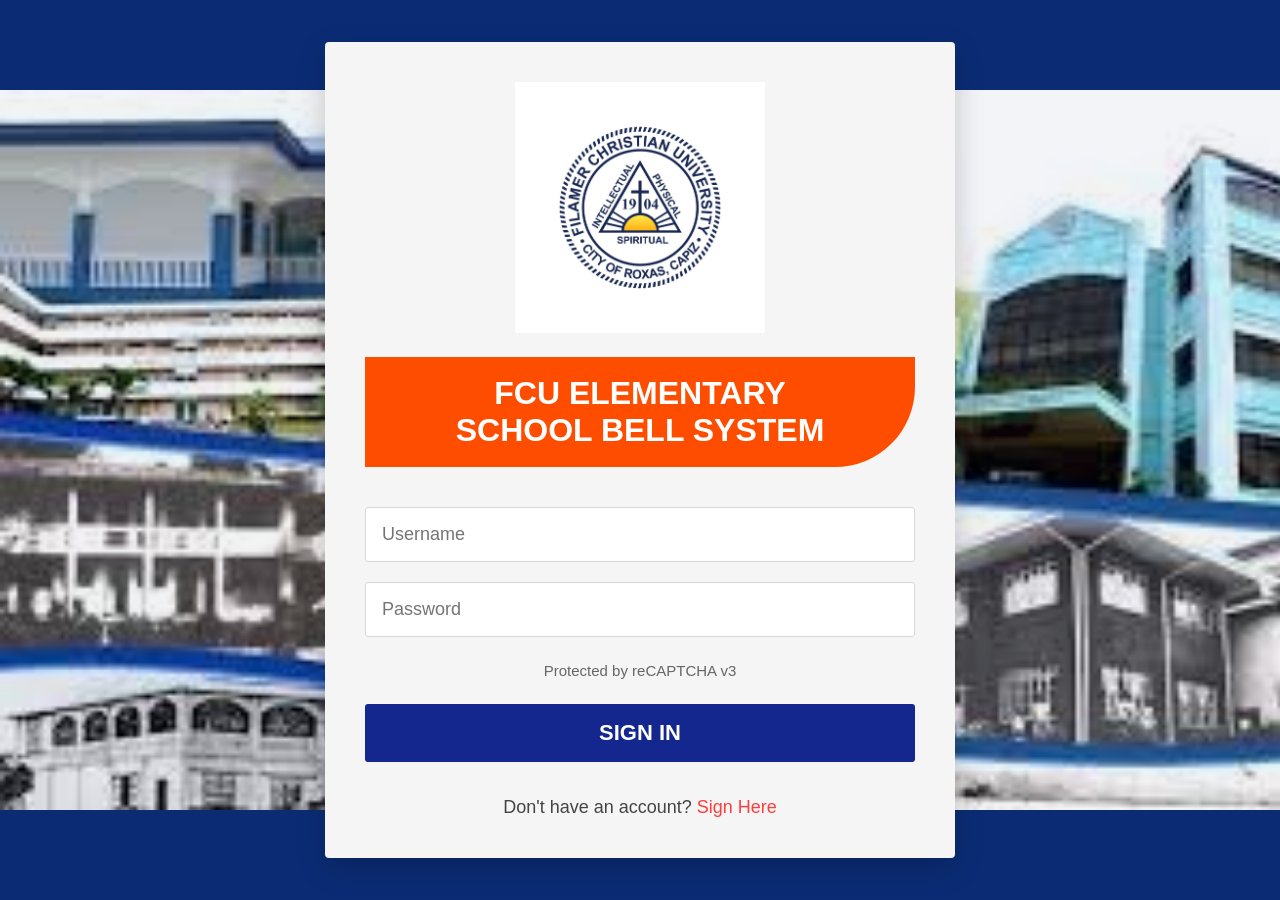
==== ui/index.html @ c62762eb "Initial commit for capstone1.7 - smart bell system" ====
<!DOCTYPE html>
<html lang="en">
<head>
  <meta charset="UTF-8" />
  <meta name="viewport" content="width=device-width, initial-scale=1.0" />
  <title>FCU Bell System</title>
  <link rel="stylesheet" href="https://cdnjs.cloudflare.com/ajax/libs/font-awesome/6.5.1/css/all.min.css" />
  <style>
    * {
      margin: 0;
      padding: 0;
      box-sizing: border-box;
      font-family: Arial, Helvetica, sans-serif;
    }

    body {
      background: #eef3fa;
    }

    .login-page {
      height: 100vh;
      display: flex;
      justify-content: center;
      align-items: center;
      overflow: hidden;
      position: relative;
      background: #0b2c75;
    }

    .background {
      position: absolute;
      width: 100%;
      height: 80%;
      background: url(building.jpg);
      background-size: cover;
      opacity: 0.95;
    }

    .login-container {
      position: relative;
      width: 630px;
      background: #f5f5f5;
      padding: 40px;
      border-radius: 4px;
      z-index: 10;
      box-shadow: 0 10px 30px rgba(0, 0, 0, 0.2);
    }

    .logo-section {
      text-align: center;
      margin-bottom: 20px;
    }

    .logo-section img {
      width: 250px;
      max-width: 100%;
    }

    .portal-title {
      background: #ff4d00;
      color: white;
      font-size: 32px;
      font-weight: bold;
      text-align: center;
      padding: 18px;
      border-radius: 0 0 80px 0;
      margin-bottom: 40px;
    }

    .input-group {
      margin-bottom: 20px;
    }

    .input-group input {
      width: 100%;
      padding: 16px;
      border: 1px solid #d6d6d6;
      background: white;
      font-size: 18px;
      border-radius: 3px;
      outline: none;
    }

    .input-group input:focus {
      border-color: #0b2c75;
    }

    .captcha-text {
      text-align: center;
      color: #666;
      margin: 25px 0;
      font-size: 15px;
    }

    .login-btn {
      width: 100%;
      background: #13278f;
      color: white;
      border: none;
      padding: 16px;
      font-size: 22px;
      font-weight: bold;
      cursor: pointer;
      border-radius: 3px;
      transition: 0.3s;
    }

    .login-btn:hover {
      background: #0b1f6d;
    }

    .footer-text {
      text-align: center;
      margin-top: 35px;
      color: #444;
      font-size: 18px;
    }

    .footer-text span {
      color: #ff3d3d;
      cursor: pointer;
    }

    .dashboard-page {
      display: none;
      background: #eef3fa;
      min-height: 100vh;
    }

    .view-section {
      display: none;
    }

    .view-section.active {
      display: block;
    }

    .sidebar {
      width: 260px;
      background: white;
      display: flex;
      flex-direction: column;
      justify-content: space-between;
      border-right: 1px solid #ddd;
      position: fixed;
      height: 100vh;
    }

    .profile-section {
      text-align: center;
      padding: 40px 30px;
    }

    .profile-section img {
      width: 80px;
      height: 80px;
      border-radius: 50%;
      object-fit: cover;
      margin-bottom: 15px;
      border: 4px solid #0b3b8f;
    }

    .profile-section h2 {
      font-size: 22px;
      color: #0b3b8f;
      line-height: 1.4;
    }

    .menu {
      padding: 10px;
    }

    .menu a {
      display: flex;
      align-items: center;
      gap: 12px;
      text-decoration: none;
      color: #333;
      padding: 16px 18px;
      margin-bottom: 10px;
      border-radius: 12px;
      transition: 0.3s;
      font-size: 17px;
    }

    .menu a:hover {
      background: #0b3b8f;
      color: white;
    }

    .menu .active {
      background: #0b3b8f;
      color: white;
    }

    .logout {
      padding: 20px;
    }

    .logout a {
      display: flex;
      align-items: center;
      justify-content: center;
      gap: 10px;
      background: #e63946;
      color: white;
      text-decoration: none;
      padding: 14px;
      border-radius: 12px;
      transition: 0.3s;
    }

    .logout a:hover {
      background: #c71f2d;
    }

    .main-content {
      margin-left: 260px;
      width: calc(100% - 260px);
    }

    .page-title {
      padding: 30px;
    }

    .page-title h2 {
      font-size: 36px;
      color: #1e293b;
      margin-bottom: 10px;
    }

    .page-title p {
      color: #64748b;
      font-size: 18px;
    }

    .cards {
      display: grid;
      grid-template-columns: repeat(auto-fit, minmax(220px, 1fr));
      gap: 20px;
      padding: 0 30px;
    }

    .card {
      background: white;
      padding: 25px;
      border-radius: 20px;
      box-shadow: 0 3px 10px rgba(0, 0, 0, 0.08);
    }

    .card i {
      font-size: 28px;
      margin-bottom: 15px;
    }

    .card h3 {
      color: #64748b;
      margin-bottom: 10px;
      font-size: 18px;
    }

    .card p {
      font-size: 24px;
      font-weight: bold;
      color: #1e293b;
    }

    .feature-section {
      margin: 30px;
      background: white;
      padding: 30px;
      border-radius: 20px;
      box-shadow: 0 3px 10px rgba(0, 0, 0, 0.08);
    }

    .feature-section h2,
    .table-section h2 {
      margin-bottom: 25px;
      color: #1e293b;
    }

    .feature-grid {
      display: grid;
      grid-template-columns: repeat(auto-fit, minmax(220px, 1fr));
      gap: 16px;
    }

    .feature-card {
      background: #f8fafc;
      border: 1px solid #e2e8f0;
      border-radius: 14px;
      padding: 18px;
    }

    .feature-card i {
      color: #0b3b8f;
      font-size: 22px;
      margin-bottom: 10px;
    }

    .feature-card h3 {
      margin-bottom: 8px;
      color: #0f172a;
    }

    .feature-card p {
      color: #64748b;
      line-height: 1.5;
    }

    .action-panel {
      margin: 30px;
      background: white;
      padding: 24px 30px;
      border-radius: 20px;
      box-shadow: 0 3px 10px rgba(0, 0, 0, 0.08);
    }

    .action-panel h2 {
      margin-bottom: 16px;
      color: #1e293b;
    }

    .action-buttons {
      display: flex;
      flex-wrap: wrap;
      gap: 12px;
    }

    .danger-btn {
      background: #e11d48;
    }

    .danger-btn:hover {
      background: #be123c;
    }

    .table-section {
      margin: 30px;
      background: white;
      padding: 30px;
      border-radius: 20px;
      box-shadow: 0 3px 10px rgba(0, 0, 0, 0.08);
    }

    .section-heading {
      display: flex;
      justify-content: space-between;
      align-items: center;
      gap: 12px;
      margin-bottom: 18px;
    }

    .schedule-form {
      background: #f8fafc;
      border: 1px solid #e2e8f0;
      border-radius: 12px;
      padding: 16px;
      margin-bottom: 16px;
    }

    .form-row {
      display: grid;
      grid-template-columns: repeat(auto-fit, minmax(180px, 1fr));
      gap: 12px;
    }

    .form-row input {
      padding: 12px;
      border: 1px solid #cbd5e1;
      border-radius: 8px;
      font-size: 15px;
    }

    .form-actions {
      display: flex;
      gap: 10px;
      margin-top: 12px;
    }

    .secondary-btn {
      background: #64748b;
    }

    .secondary-btn:hover {
      background: #475569;
    }

    .message {
      margin-bottom: 12px;
      font-size: 14px;
    }

    .message.success {
      color: #166534;
    }

    .message.error {
      color: #b91c1c;
    }

    .empty-state {
      text-align: center;
      color: #64748b;
      padding: 20px;
    }

    .edit-btn,
    .delete-btn {
      margin-right: 8px;
      padding: 8px 12px;
    }

    .delete-btn {
      background: #e11d48;
    }

    .delete-btn:hover {
      background: #be123c;
    }

    table {
      width: 100%;
      border-collapse: collapse;
    }

    thead {
      background: #f1f5f9;
    }

    th, td {
      padding: 16px;
      text-align: left;
      border-bottom: 1px solid #ddd;
    }

    button {
      background: #0b3b8f;
      color: white;
      border: none;
      padding: 10px 16px;
      border-radius: 8px;
      cursor: pointer;
      transition: 0.3s;
    }

    button:hover {
      background: #072d6f;
    }

    .status-badge {
      display: inline-block;
      padding: 6px 10px;
      border-radius: 999px;
      font-size: 13px;
      font-weight: bold;
    }

    .status-badge.active {
      background: #dcfce7;
      color: #166534;
    }

    .status-badge.pending {
      background: #fef3c7;
      color: #92400e;
    }

    .manual-list {
      padding-left: 20px;
      line-height: 1.8;
      color: #334155;
    }

    .manual-card {
      background: #f8fafc;
      border: 1px solid #e2e8f0;
      border-radius: 12px;
      padding: 16px;
      margin-bottom: 12px;
    }

    .manual-card h3 {
      margin-bottom: 8px;
      color: #0b3b8f;
    }

    .flowchart-section {
      margin: 30px;
      background: white;
      padding: 30px;
      border-radius: 20px;
      box-shadow: 0 3px 10px rgba(0, 0, 0, 0.08);
    }

    .flow-grid {
      display: grid;
      grid-template-columns: repeat(auto-fit, minmax(180px, 1fr));
      gap: 16px;
      align-items: center;
    }

    .flow-card {
      background: #f8fafc;
      border: 1px solid #e2e8f0;
      border-radius: 14px;
      padding: 18px;
      text-align: center;
    }

    .flow-card i {
      color: #0b3b8f;
      font-size: 24px;
      margin-bottom: 10px;
    }

    .flow-card h3 {
      margin-bottom: 8px;
      color: #0f172a;
    }

    .flow-card p {
      color: #64748b;
      line-height: 1.5;
    }

    .flow-arrow {
      text-align: center;
      color: #0b3b8f;
      font-size: 24px;
    }

    @media (max-width: 900px) {
      .sidebar {
        width: 100%;
        height: auto;
        position: relative;
      }

      .main-content {
        margin-left: 0;
        width: 100%;
      }

      .dashboard-page {
        flex-direction: column;
      }

      .login-container {
        width: 95%;
        padding: 25px;
      }

      .portal-title {
        font-size: 24px;
      }
    }
  </style>
</head>
<body>
  <section class="login-page" id="login-page">
    <div class="background"></div>
    <div class="login-container">
      <div class="logo-section">
        <img src="FCU.jpg" alt="Logo" />
      </div>
      <div class="portal-title">
        FCU ELEMENTARY
        <center>SCHOOL BELL SYSTEM</center>
      </div>
      <form id="login-form">
        <div class="input-group">
          <input type="text" placeholder="Username" required />
        </div>
        <div class="input-group">
          <input type="password" placeholder="Password" required />
        </div>
        <div class="captcha-text">Protected by reCAPTCHA v3</div>
        <button type="submit" class="login-btn">SIGN IN</button>
      </form>
      <div class="footer-text">
        Don't have an account?
        <span>Sign Here</span>
      </div>
    </div>
  </section>

  <section class="dashboard-page" id="dashboard-page">
    <aside class="sidebar">
      <div>
        <div class="profile-section">
          <img src="pfp.jpg" alt="Profile" />
          <h2>ADMIN</h2>
        </div>

        <nav class="menu">
          <a href="#" class="active" data-view="dashboard-view">
            <i class="fa-solid fa-gauge"></i>
            Dashboard
          </a>
          <a href="#" data-view="schedule-view">
            <i class="fa-solid fa-calendar-days"></i>
            Schedule
          </a>
          <a href="#" data-view="user-view">
            <i class="fa-solid fa-person"></i>
            User Management
          </a>
          <a href="#" data-view="activity-view">
            <i class="fa-solid fa-clock"></i>
            Activity Logs
          </a>
          <a href="#" data-view="manual-view">
            <i class="fa-solid fa-hand"></i>
            Manual
          </a>
        </nav>
      </div>

      <div class="logout">
        <a href="#" id="logout-link">
          <i class="fa-solid fa-right-from-bracket"></i>
          Sign Out
        </a>
      </div>
    </aside>

    <main class="main-content">
      <section class="view-section active" id="dashboard-view">
        <section class="page-title">
          <h2>Smart School Bell Automation System</h2>
          <p>FCU Elementary Department – Web Dashboard</p>
        </section>

        <section class="cards">
          <div class="card">
            <i class="fa-regular fa-clock"></i>
            <h3>Current Time</h3>
            <p id="current-time">--</p>
          </div>
          <div class="card">
            <i class="fa-regular fa-bell"></i>
            <h3>Next Bell</h3>
            <p id="next-bell">--</p>
          </div>
          <div class="card">
            <i class="fa-solid fa-battery-three-quarters"></i>
            <h3>Battery Status</h3>
            <p id="battery-status">85% (Normal)</p>
          </div>
          <div class="card">
            <i class="fa-solid fa-gear"></i>
            <h3>System Mode</h3>
            <p id="system-mode">Automatic</p>
          </div>
        </section>

        <section class="action-panel">
          <h2>System Controls</h2>
          <div class="action-buttons">
            <button type="button" id="manual-override-btn">Manual Override</button>
            <button type="button" id="emergency-btn" class="danger-btn">Emergency Detection</button>
            <button type="button" id="backup-btn" class="secondary-btn">Backup & Restore</button>
          </div>
          <p id="action-message" class="message"></p>
        </section>

        <section class="table-section">
          <div class="section-heading">
            <h2>Bell Schedule & Custom Audio</h2>
            <button id="add-schedule-btn" type="button">Add Schedule</button>
          </div>

          <form id="schedule-form" class="schedule-form">
            <input type="hidden" id="edit-id" />
            <div class="form-row">
              <input type="text" id="schedule-time" placeholder="Time" required />
              <input type="text" id="schedule-description" placeholder="Description" required />
              <input type="text" id="schedule-audio" placeholder="Audio File" required />
            </div>
            <div class="form-actions">
              <button type="submit" id="save-schedule-btn">Save Schedule</button>
              <button type="button" id="cancel-edit-btn" class="secondary-btn">Cancel</button>
            </div>
          </form>

          <p id="schedule-message" class="message"></p>

          <table>
            <thead>
              <tr>
                <th>Time</th>
                <th>Description</th>
                <th>Audio File</th>
                <th>Action</th>
              </tr>
            </thead>
            <tbody id="schedule-body"></tbody>
          </table>
        </section>
      </section>

      <section class="view-section" id="schedule-view">
        <section class="page-title">
          <h2>Bell Schedule</h2>
          <p>View and manage class transition times</p>
        </section>

        <section class="cards">
          <div class="card">
            <i class="fa-regular fa-clock"></i>
            <h3>Next Bell</h3>
            <p id="schedule-next-bell">--</p>
          </div>
          <div class="card">
            <i class="fa-solid fa-bell"></i>
            <h3>Audio Mode</h3>
            <p>Auto</p>
          </div>
          <div class="card">
            <i class="fa-solid fa-list-ol"></i>
            <h3>Scheduled Events</h3>
            <p id="schedule-count">0</p>
          </div>
        </section>

        <section class="table-section">
          <h2>Daily Bell Timetable</h2>
          <table>
            <thead>
              <tr>
                <th>Time</th>
                <th>Event</th>
                <th>Audio</th>
              </tr>
            </thead>
            <tbody id="schedule-list-body"></tbody>
          </table>
        </section>
      </section>

      <section class="view-section" id="user-view">
        <section class="page-title">
          <h2>User Management</h2>
          <p>Manage staff accounts and access permissions</p>
        </section>

        <section class="cards">
          <div class="card">
            <i class="fa-solid fa-users"></i>
            <h3>Total Users</h3>
            <p>12</p>
          </div>
          <div class="card">
            <i class="fa-solid fa-user-shield"></i>
            <h3>Admin Accounts</h3>
            <p>3</p>
          </div>
          <div class="card">
            <i class="fa-solid fa-circle-check"></i>
            <h3>Active Users</h3>
            <p>10</p>
          </div>
        </section>

        <section class="table-section">
          <h2>Account Overview</h2>
          <table>
            <thead>
              <tr>
                <th>Name</th>
                <th>Role</th>
                <th>Status</th>
                <th>Last Login</th>
                <th>Action</th>
              </tr>
            </thead>
            <tbody>
              <tr>
                <td>Maria Santos</td>
                <td>Administrator</td>
                <td><span class="status-badge active">Active</span></td>
                <td>Today, 07:20 AM</td>
                <td><button>Edit</button></td>
              </tr>
              <tr>
                <td>John Cruz</td>
                <td>Staff</td>
                <td><span class="status-badge active">Active</span></td>
                <td>Yesterday, 04:15 PM</td>
                <td><button>Edit</button></td>
              </tr>
              <tr>
                <td>Rosa Dela Vega</td>
                <td>Viewer</td>
                <td><span class="status-badge pending">Pending</span></td>
                <td>Never</td>
                <td><button>Approve</button></td>
              </tr>
            </tbody>
          </table>
        </section>
      </section>

      <section class="view-section" id="activity-view">
        <section class="page-title">
          <h2>Activity Logs</h2>
          <p>Monitor recent system events and admin actions</p>
        </section>

        <section class="cards">
          <div class="card">
            <i class="fa-solid fa-list-check"></i>
            <h3>Today's Actions</h3>
            <p>18</p>
          </div>
          <div class="card">
            <i class="fa-solid fa-triangle-exclamation"></i>
            <h3>Alerts</h3>
            <p>2</p>
          </div>
          <div class="card">
            <i class="fa-solid fa-rotate-right"></i>
            <h3>Last Sync</h3>
            <p>08:15 AM</p>
          </div>
        </section>

        <section class="table-section">
          <h2>Recent Activity</h2>
          <table>
            <thead>
              <tr>
                <th>Time</th>
                <th>Activity</th>
                <th>Performed By</th>
                <th>Status</th>
              </tr>
            </thead>
            <tbody>
              <tr>
                <td>07:20 AM</td>
                <td>Updated morning bell schedule</td>
                <td>Maria Santos</td>
                <td><span class="status-badge active">Success</span></td>
              </tr>
              <tr>
                <td>06:45 AM</td>
                <td>Manual bell test executed</td>
                <td>John Cruz</td>
                <td><span class="status-badge active">Success</span></td>
              </tr>
              <tr>
                <td>06:10 AM</td>
                <td>Low battery warning acknowledged</td>
                <td>System</td>
                <td><span class="status-badge pending">Needs Attention</span></td>
              </tr>
            </tbody>
          </table>
        </section>
      </section>

      <section class="view-section" id="manual-view">
        <section class="page-title">
          <h2>System Manual</h2>
          <p>Quick guide for daily operation and support</p>
        </section>

        <section class="table-section">
          <h2>How to Use the System</h2>
          <ol class="manual-list">
            <li>Sign in with your assigned username and password.</li>
            <li>Open the Schedule page to review and edit bell times.</li>
            <li>Use User Management to add or update staff accounts.</li>
            <li>Check Activity Logs for recent system events and alerts.</li>
            <li>Run a manual bell test when needed from the control panel.</li>
          </ol>
        </section>

        <section class="table-section">
          <h2>Frequently Asked Questions</h2>
          <div class="manual-card">
            <h3>Can I change the bell audio?</h3>
            <p>Yes. Open the Schedule page and select the bell entry you want to update.</p>
          </div>
          <div class="manual-card">
            <h3>What should I do if the system shows a warning?</h3>
            <p>Check the Activity Logs and confirm the system status before taking action.</p>
          </div>
        </section>
      </section>
    </main>
  </section>

  <script>
    const loginForm = document.getElementById("login-form");
    const loginPage = document.getElementById("login-page");
    const dashboardPage = document.getElementById("dashboard-page");
    const logoutLink = document.getElementById("logout-link");
    const navLinks = document.querySelectorAll(".menu a[data-view]");
    const scheduleForm = document.getElementById("schedule-form");
    const scheduleBody = document.getElementById("schedule-body");
    const scheduleListBody = document.getElementById("schedule-list-body");
    const editIdInput = document.getElementById("edit-id");
    const scheduleTimeInput = document.getElementById("schedule-time");
    const scheduleDescriptionInput = document.getElementById("schedule-description");
    const scheduleAudioInput = document.getElementById("schedule-audio");
    const addScheduleBtn = document.getElementById("add-schedule-btn");
    const cancelEditBtn = document.getElementById("cancel-edit-btn");
    const scheduleMessage = document.getElementById("schedule-message");
    const currentTimeDisplay = document.getElementById("current-time");
    const nextBellDisplay = document.getElementById("next-bell");
    const scheduleNextBellDisplay = document.getElementById("schedule-next-bell");
    const batteryStatusDisplay = document.getElementById("battery-status");
    const systemModeDisplay = document.getElementById("system-mode");
    const manualOverrideBtn = document.getElementById("manual-override-btn");
    const emergencyBtn = document.getElementById("emergency-btn");
    const backupBtn = document.getElementById("backup-btn");
    const actionMessage = document.getElementById("action-message");
    const scheduleCountDisplay = document.getElementById("schedule-count");

    let schedules = JSON.parse(localStorage.getItem("fcuBellSchedules") || "null") || [
      { id: 1, time: "07:45 AM", description: "Flag Ceremony", audio: "anthem.mp3" },
      { id: 2, time: "08:30 AM", description: "Start of Class", audio: "bell.mp3" },
      { id: 3, time: "10:00 AM", description: "Recess", audio: "recess.mp3" }
    ];
    let editingId = null;

    function showDashboard() {
      loginPage.style.display = "none";
      dashboardPage.style.display = "flex";
      localStorage.setItem("fcuBellLoggedIn", "true");
    }

    function showLogin() {
      loginPage.style.display = "flex";
      dashboardPage.style.display = "none";
      localStorage.removeItem("fcuBellLoggedIn");
    }

    function showView(viewId) {
      document.querySelectorAll(".view-section").forEach((section) => {
        section.classList.toggle("active", section.id === viewId);
      });

      navLinks.forEach((link) => {
        link.classList.toggle("active", link.getAttribute("data-view") === viewId);
      });
    }

    function resetScheduleForm() {
      scheduleForm.reset();
      editIdInput.value = "";
      editingId = null;
      scheduleMessage.textContent = "";
    }

    function renderSchedules() {
      scheduleBody.innerHTML = "";
      scheduleListBody.innerHTML = "";

      if (schedules.length === 0) {
        scheduleBody.innerHTML = '<tr><td colspan="4" class="empty-state">No bell schedules yet.</td></tr>';
        scheduleListBody.innerHTML = '<tr><td colspan="3" class="empty-state">No bell schedules yet.</td></tr>';
        localStorage.setItem("fcuBellSchedules", JSON.stringify(schedules));
        updateSummary();
        return;
      }

      schedules.forEach((item) => {
        const row = document.createElement("tr");
        row.innerHTML = `
          <td>${item.time}</td>
          <td>${item.description}</td>
          <td>${item.audio}</td>
          <td>
            <button type="button" class="edit-btn" data-id="${item.id}">Edit</button>
            <button type="button" class="delete-btn" data-id="${item.id}">Delete</button>
          </td>
        `;
        scheduleBody.appendChild(row);

        const listRow = document.createElement("tr");
        listRow.innerHTML = `
          <td>${item.time}</td>
          <td>${item.description}</td>
          <td>${item.audio}</td>
        `;
        scheduleListBody.appendChild(listRow);
      });

      localStorage.setItem("fcuBellSchedules", JSON.stringify(schedules));
      updateSummary();
    }

    function updateSummary() {
      if (schedules.length > 0) {
        const next = schedules[0];
        nextBellDisplay.textContent = `${next.time} – ${next.description}`;
        scheduleNextBellDisplay.textContent = `${next.time} – ${next.description}`;
      } else {
        nextBellDisplay.textContent = "No schedule set";
        scheduleNextBellDisplay.textContent = "No schedule set";
      }

      scheduleCountDisplay.textContent = schedules.length;
    }

    function showMessage(message, type = "success") {
      scheduleMessage.textContent = message;
      scheduleMessage.className = `message ${type}`;
    }

    function showActionMessage(message, type = "success") {
      actionMessage.textContent = message;
      actionMessage.className = `message ${type}`;
    }

    function updateDashboardStatus() {
      const now = new Date();
      currentTimeDisplay.textContent = now.toLocaleTimeString([], { hour: "2-digit", minute: "2-digit", second: "2-digit" });
    }

    function addOrUpdateSchedule(e) {
      e.preventDefault();

      const time = scheduleTimeInput.value.trim();
      const description = scheduleDescriptionInput.value.trim();
      const audio = scheduleAudioInput.value.trim();

      if (!time || !description || !audio) {
        showMessage("Please fill in all fields.", "error");
        return;
      }

      if (editingId) {
        schedules = schedules.map((item) =>
          item.id === editingId ? { ...item, time, description, audio } : item
        );
        showMessage("Schedule updated successfully.");
      } else {
        schedules.push({ id: Date.now(), time, description, audio });
        showMessage("Schedule added successfully.");
      }

      renderSchedules();
      resetScheduleForm();
    }

    function startEditSchedule(id) {
      const item = schedules.find((entry) => entry.id === id);
      if (!item) return;

      editingId = id;
      editIdInput.value = id;
      scheduleTimeInput.value = item.time;
      scheduleDescriptionInput.value = item.description;
      scheduleAudioInput.value = item.audio;
      scheduleTimeInput.focus();
      showMessage("Editing schedule entry.");
      showView("dashboard-view");
    }

    function deleteSchedule(id) {
      schedules = schedules.filter((item) => item.id !== id);
      if (editingId === id) {
        resetScheduleForm();
      }
      renderSchedules();
      showMessage("Schedule deleted successfully.");
    }

    function triggerManualOverride() {
      systemModeDisplay.textContent = "Manual Override";
      batteryStatusDisplay.textContent = "92% (Active)";
      showActionMessage("Manual bell override triggered successfully.");
      logEvent("Manual override executed");
    }

    function triggerEmergencyDetection() {
      systemModeDisplay.textContent = "Emergency";
      batteryStatusDisplay.textContent = "100% (Backup)";
      showActionMessage("Emergency alert mode activated.");
      logEvent("Emergency detection activated");
    }

    function backupAndRestore() {
      localStorage.setItem("fcuBellSchedules", JSON.stringify(schedules));
      showActionMessage("Backup restored and schedules saved.");
      logEvent("Backup and restore completed");
    }

    function logEvent(message) {
      const logs = JSON.parse(localStorage.getItem("fcuBellLogs") || "[]");
      logs.unshift({ time: new Date().toLocaleString(), message });
      localStorage.setItem("fcuBellLogs", JSON.stringify(logs.slice(0, 20)));
    }

    loginForm.addEventListener("submit", (e) => {
      e.preventDefault();
      showDashboard();
      showView("dashboard-view");
    });

    logoutLink.addEventListener("click", (e) => {
      e.preventDefault();
      showLogin();
    });

    navLinks.forEach((link) => {
      link.addEventListener("click", (e) => {
        e.preventDefault();
        showView(link.getAttribute("data-view"));
      });
    });

    scheduleForm.addEventListener("submit", addOrUpdateSchedule);

    addScheduleBtn.addEventListener("click", () => {
      resetScheduleForm();
      scheduleTimeInput.focus();
      showMessage("Add a new schedule entry.");
    });

    cancelEditBtn.addEventListener("click", resetScheduleForm);

    manualOverrideBtn.addEventListener("click", triggerManualOverride);
    emergencyBtn.addEventListener("click", triggerEmergencyDetection);
    backupBtn.addEventListener("click", backupAndRestore);

    document.addEventListener("click", (e) => {
      const button = e.target.closest("button");
      if (!button) return;

      const id = Number(button.getAttribute("data-id"));
      if (button.classList.contains("edit-btn")) {
        startEditSchedule(id);
      } else if (button.classList.contains("delete-btn")) {
        deleteSchedule(id);
      }
    });

    setInterval(updateDashboardStatus, 1000);
    renderSchedules();
    updateDashboardStatus();

    if (localStorage.getItem("fcuBellLoggedIn") === "true") {
      showDashboard();
      showView("dashboard-view");
    } else {
      showLogin();
    }
  </script>
</body>
</html>
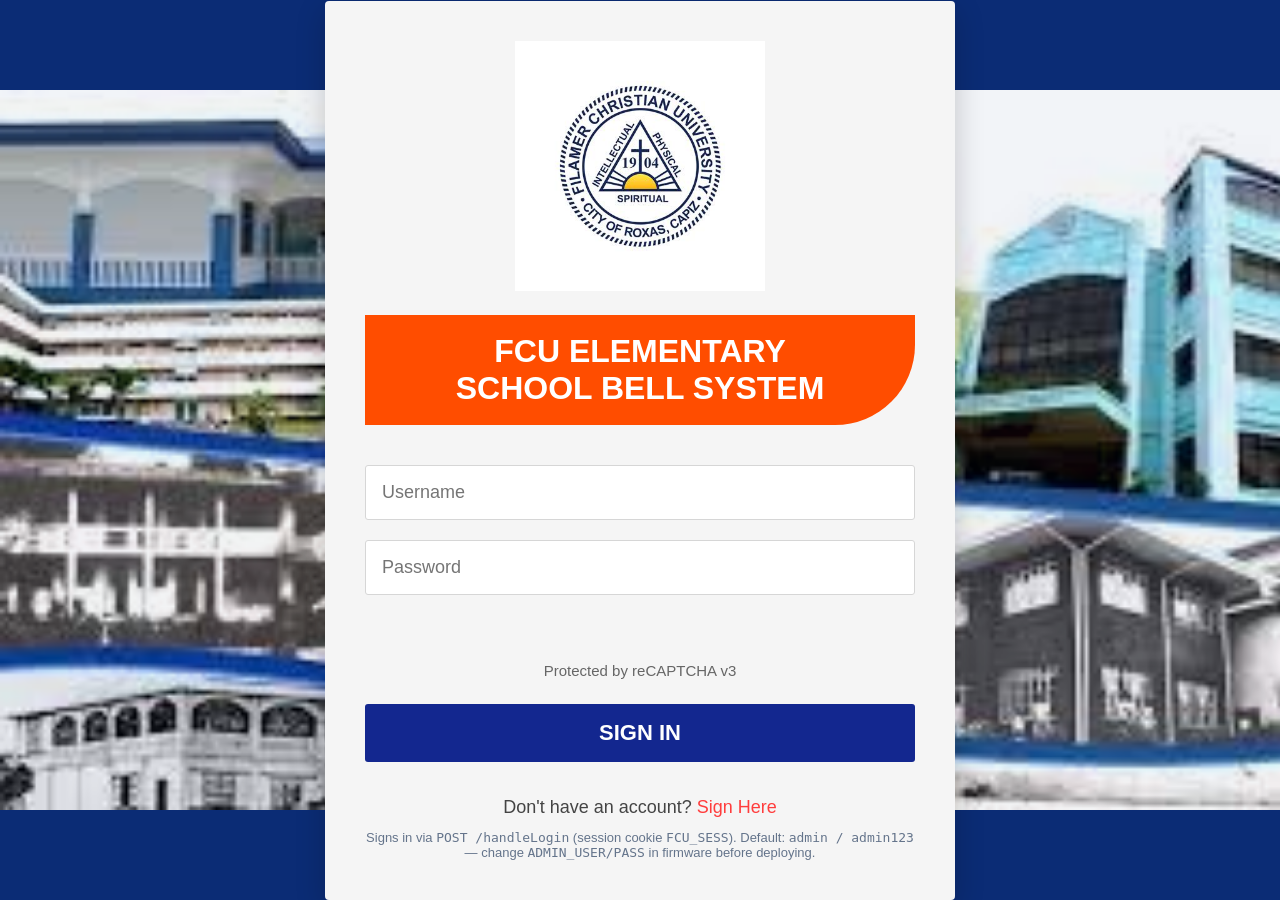
==== commit cd04a1f5: "Initial commit for V2.2" ====
--- a/ui/index.html
+++ b/ui/index.html
@@ -4,1153 +4,279 @@
   <meta charset="UTF-8" />
   <meta name="viewport" content="width=device-width, initial-scale=1.0" />
   <title>FCU Bell System</title>
-  <link rel="stylesheet" href="https://cdnjs.cloudflare.com/ajax/libs/font-awesome/6.5.1/css/all.min.css" />
-  <style>
-    * {
-      margin: 0;
-      padding: 0;
-      box-sizing: border-box;
-      font-family: Arial, Helvetica, sans-serif;
-    }
-
-    body {
-      background: #eef3fa;
-    }
-
-    .login-page {
-      height: 100vh;
-      display: flex;
-      justify-content: center;
-      align-items: center;
-      overflow: hidden;
-      position: relative;
-      background: #0b2c75;
-    }
-
-    .background {
-      position: absolute;
-      width: 100%;
-      height: 80%;
-      background: url(building.jpg);
-      background-size: cover;
-      opacity: 0.95;
-    }
-
-    .login-container {
-      position: relative;
-      width: 630px;
-      background: #f5f5f5;
-      padding: 40px;
-      border-radius: 4px;
-      z-index: 10;
-      box-shadow: 0 10px 30px rgba(0, 0, 0, 0.2);
-    }
-
-    .logo-section {
-      text-align: center;
-      margin-bottom: 20px;
-    }
-
-    .logo-section img {
-      width: 250px;
-      max-width: 100%;
-    }
-
-    .portal-title {
-      background: #ff4d00;
-      color: white;
-      font-size: 32px;
-      font-weight: bold;
-      text-align: center;
-      padding: 18px;
-      border-radius: 0 0 80px 0;
-      margin-bottom: 40px;
-    }
-
-    .input-group {
-      margin-bottom: 20px;
-    }
-
-    .input-group input {
-      width: 100%;
-      padding: 16px;
-      border: 1px solid #d6d6d6;
-      background: white;
-      font-size: 18px;
-      border-radius: 3px;
-      outline: none;
-    }
-
-    .input-group input:focus {
-      border-color: #0b2c75;
-    }
-
-    .captcha-text {
-      text-align: center;
-      color: #666;
-      margin: 25px 0;
-      font-size: 15px;
-    }
-
-    .login-btn {
-      width: 100%;
-      background: #13278f;
-      color: white;
-      border: none;
-      padding: 16px;
-      font-size: 22px;
-      font-weight: bold;
-      cursor: pointer;
-      border-radius: 3px;
-      transition: 0.3s;
-    }
-
-    .login-btn:hover {
-      background: #0b1f6d;
-    }
-
-    .footer-text {
-      text-align: center;
-      margin-top: 35px;
-      color: #444;
-      font-size: 18px;
-    }
-
-    .footer-text span {
-      color: #ff3d3d;
-      cursor: pointer;
-    }
-
-    .dashboard-page {
-      display: none;
-      background: #eef3fa;
-      min-height: 100vh;
-    }
-
-    .view-section {
-      display: none;
-    }
-
-    .view-section.active {
-      display: block;
-    }
-
-    .sidebar {
-      width: 260px;
-      background: white;
-      display: flex;
-      flex-direction: column;
-      justify-content: space-between;
-      border-right: 1px solid #ddd;
-      position: fixed;
-      height: 100vh;
-    }
-
-    .profile-section {
-      text-align: center;
-      padding: 40px 30px;
-    }
-
-    .profile-section img {
-      width: 80px;
-      height: 80px;
-      border-radius: 50%;
-      object-fit: cover;
-      margin-bottom: 15px;
-      border: 4px solid #0b3b8f;
-    }
-
-    .profile-section h2 {
-      font-size: 22px;
-      color: #0b3b8f;
-      line-height: 1.4;
-    }
-
-    .menu {
-      padding: 10px;
-    }
-
-    .menu a {
-      display: flex;
-      align-items: center;
-      gap: 12px;
-      text-decoration: none;
-      color: #333;
-      padding: 16px 18px;
-      margin-bottom: 10px;
-      border-radius: 12px;
-      transition: 0.3s;
-      font-size: 17px;
-    }
-
-    .menu a:hover {
-      background: #0b3b8f;
-      color: white;
-    }
-
-    .menu .active {
-      background: #0b3b8f;
-      color: white;
-    }
-
-    .logout {
-      padding: 20px;
-    }
-
-    .logout a {
-      display: flex;
-      align-items: center;
-      justify-content: center;
-      gap: 10px;
-      background: #e63946;
-      color: white;
-      text-decoration: none;
-      padding: 14px;
-      border-radius: 12px;
-      transition: 0.3s;
-    }
-
-    .logout a:hover {
-      background: #c71f2d;
-    }
-
-    .main-content {
-      margin-left: 260px;
-      width: calc(100% - 260px);
-    }
-
-    .page-title {
-      padding: 30px;
-    }
-
-    .page-title h2 {
-      font-size: 36px;
-      color: #1e293b;
-      margin-bottom: 10px;
-    }
-
-    .page-title p {
-      color: #64748b;
-      font-size: 18px;
-    }
-
-    .cards {
-      display: grid;
-      grid-template-columns: repeat(auto-fit, minmax(220px, 1fr));
-      gap: 20px;
-      padding: 0 30px;
-    }
-
-    .card {
-      background: white;
-      padding: 25px;
-      border-radius: 20px;
-      box-shadow: 0 3px 10px rgba(0, 0, 0, 0.08);
-    }
-
-    .card i {
-      font-size: 28px;
-      margin-bottom: 15px;
-    }
-
-    .card h3 {
-      color: #64748b;
-      margin-bottom: 10px;
-      font-size: 18px;
-    }
-
-    .card p {
-      font-size: 24px;
-      font-weight: bold;
-      color: #1e293b;
-    }
-
-    .feature-section {
-      margin: 30px;
-      background: white;
-      padding: 30px;
-      border-radius: 20px;
-      box-shadow: 0 3px 10px rgba(0, 0, 0, 0.08);
-    }
-
-    .feature-section h2,
-    .table-section h2 {
-      margin-bottom: 25px;
-      color: #1e293b;
-    }
-
-    .feature-grid {
-      display: grid;
-      grid-template-columns: repeat(auto-fit, minmax(220px, 1fr));
-      gap: 16px;
-    }
-
-    .feature-card {
-      background: #f8fafc;
-      border: 1px solid #e2e8f0;
-      border-radius: 14px;
-      padding: 18px;
-    }
-
-    .feature-card i {
-      color: #0b3b8f;
-      font-size: 22px;
-      margin-bottom: 10px;
-    }
-
-    .feature-card h3 {
-      margin-bottom: 8px;
-      color: #0f172a;
-    }
-
-    .feature-card p {
-      color: #64748b;
-      line-height: 1.5;
-    }
-
-    .action-panel {
-      margin: 30px;
-      background: white;
-      padding: 24px 30px;
-      border-radius: 20px;
-      box-shadow: 0 3px 10px rgba(0, 0, 0, 0.08);
-    }
-
-    .action-panel h2 {
-      margin-bottom: 16px;
-      color: #1e293b;
-    }
-
-    .action-buttons {
-      display: flex;
-      flex-wrap: wrap;
-      gap: 12px;
-    }
-
-    .danger-btn {
-      background: #e11d48;
-    }
-
-    .danger-btn:hover {
-      background: #be123c;
-    }
-
-    .table-section {
-      margin: 30px;
-      background: white;
-      padding: 30px;
-      border-radius: 20px;
-      box-shadow: 0 3px 10px rgba(0, 0, 0, 0.08);
-    }
-
-    .section-heading {
-      display: flex;
-      justify-content: space-between;
-      align-items: center;
-      gap: 12px;
-      margin-bottom: 18px;
-    }
-
-    .schedule-form {
-      background: #f8fafc;
-      border: 1px solid #e2e8f0;
-      border-radius: 12px;
-      padding: 16px;
-      margin-bottom: 16px;
-    }
-
-    .form-row {
-      display: grid;
-      grid-template-columns: repeat(auto-fit, minmax(180px, 1fr));
-      gap: 12px;
-    }
-
-    .form-row input {
-      padding: 12px;
-      border: 1px solid #cbd5e1;
-      border-radius: 8px;
-      font-size: 15px;
-    }
-
-    .form-actions {
-      display: flex;
-      gap: 10px;
-      margin-top: 12px;
-    }
-
-    .secondary-btn {
-      background: #64748b;
-    }
-
-    .secondary-btn:hover {
-      background: #475569;
-    }
-
-    .message {
-      margin-bottom: 12px;
-      font-size: 14px;
-    }
-
-    .message.success {
-      color: #166534;
-    }
-
-    .message.error {
-      color: #b91c1c;
-    }
-
-    .empty-state {
-      text-align: center;
-      color: #64748b;
-      padding: 20px;
-    }
-
-    .edit-btn,
-    .delete-btn {
-      margin-right: 8px;
-      padding: 8px 12px;
-    }
-
-    .delete-btn {
-      background: #e11d48;
-    }
-
-    .delete-btn:hover {
-      background: #be123c;
-    }
-
-    table {
-      width: 100%;
-      border-collapse: collapse;
-    }
-
-    thead {
-      background: #f1f5f9;
-    }
-
-    th, td {
-      padding: 16px;
-      text-align: left;
-      border-bottom: 1px solid #ddd;
-    }
-
-    button {
-      background: #0b3b8f;
-      color: white;
-      border: none;
-      padding: 10px 16px;
-      border-radius: 8px;
-      cursor: pointer;
-      transition: 0.3s;
-    }
-
-    button:hover {
-      background: #072d6f;
-    }
-
-    .status-badge {
-      display: inline-block;
-      padding: 6px 10px;
-      border-radius: 999px;
-      font-size: 13px;
-      font-weight: bold;
-    }
-
-    .status-badge.active {
-      background: #dcfce7;
-      color: #166534;
-    }
-
-    .status-badge.pending {
-      background: #fef3c7;
-      color: #92400e;
-    }
-
-    .manual-list {
-      padding-left: 20px;
-      line-height: 1.8;
-      color: #334155;
-    }
-
-    .manual-card {
-      background: #f8fafc;
-      border: 1px solid #e2e8f0;
-      border-radius: 12px;
-      padding: 16px;
-      margin-bottom: 12px;
-    }
-
-    .manual-card h3 {
-      margin-bottom: 8px;
-      color: #0b3b8f;
-    }
-
-    .flowchart-section {
-      margin: 30px;
-      background: white;
-      padding: 30px;
-      border-radius: 20px;
-      box-shadow: 0 3px 10px rgba(0, 0, 0, 0.08);
-    }
-
-    .flow-grid {
-      display: grid;
-      grid-template-columns: repeat(auto-fit, minmax(180px, 1fr));
-      gap: 16px;
-      align-items: center;
-    }
-
-    .flow-card {
-      background: #f8fafc;
-      border: 1px solid #e2e8f0;
-      border-radius: 14px;
-      padding: 18px;
-      text-align: center;
-    }
-
-    .flow-card i {
-      color: #0b3b8f;
-      font-size: 24px;
-      margin-bottom: 10px;
-    }
-
-    .flow-card h3 {
-      margin-bottom: 8px;
-      color: #0f172a;
-    }
-
-    .flow-card p {
-      color: #64748b;
-      line-height: 1.5;
-    }
-
-    .flow-arrow {
-      text-align: center;
-      color: #0b3b8f;
-      font-size: 24px;
-    }
-
-    @media (max-width: 900px) {
-      .sidebar {
-        width: 100%;
-        height: auto;
-        position: relative;
-      }
-
-      .main-content {
-        margin-left: 0;
-        width: 100%;
-      }
-
-      .dashboard-page {
-        flex-direction: column;
-      }
-
-      .login-container {
-        width: 95%;
-        padding: 25px;
-      }
-
-      .portal-title {
-        font-size: 24px;
-      }
-    }
-  </style>
+  <link rel="stylesheet" href="style.css" />
 </head>
 <body>
+  <!-- ================= LOGIN (POST /handleLogin -> FCU_SESS cookie, firmware v2.2.0) ================= -->
   <section class="login-page" id="login-page">
     <div class="background"></div>
     <div class="login-container">
-      <div class="logo-section">
-        <img src="FCU.jpg" alt="Logo" />
-      </div>
-      <div class="portal-title">
-        FCU ELEMENTARY
-        <center>SCHOOL BELL SYSTEM</center>
-      </div>
-      <form id="login-form">
-        <div class="input-group">
-          <input type="text" placeholder="Username" required />
-        </div>
-        <div class="input-group">
-          <input type="password" placeholder="Password" required />
-        </div>
+      <div class="logo-section"><img src="FCU.jpg" alt="Logo" /></div>
+      <div class="portal-title">FCU ELEMENTARY<center>SCHOOL BELL SYSTEM</center></div>
+      <form id="login-form" autocomplete="off">
+        <div class="input-group"><input type="text" id="login-username" placeholder="Username" required /></div>
+        <div class="input-group"><input type="password" id="login-password" placeholder="Password" required /></div>
+        <p id="login-message" class="login-error"></p>
         <div class="captcha-text">Protected by reCAPTCHA v3</div>
         <button type="submit" class="login-btn">SIGN IN</button>
       </form>
-      <div class="footer-text">
-        Don't have an account?
-        <span>Sign Here</span>
-      </div>
+      <div class="footer-text">Don't have an account? <span>Sign Here</span></div>
+      <p class="login-note">Signs in via <code class="mono">POST /handleLogin</code> (session cookie <code class="mono">FCU_SESS</code>). Default: <code class="mono">admin / admin123</code> — change <code class="mono">ADMIN_USER/PASS</code> in firmware before deploying.</p>
     </div>
   </section>
 
+  <!-- ================= DASHBOARD ================= -->
   <section class="dashboard-page" id="dashboard-page">
     <aside class="sidebar">
       <div>
         <div class="profile-section">
-          <img src="pfp.jpg" alt="Profile" />
-          <h2>ADMIN</h2>
+          <img id="profile-avatar" src="pfp.jpg" alt="Profile" />
+          <h2 id="profile-name">ADMIN</h2>
+          <a href="#" class="profile-settings-link" data-view="settings-view"><i class="fa-solid fa-gear"></i> Settings</a>
         </div>
-
         <nav class="menu">
-          <a href="#" class="active" data-view="dashboard-view">
-            <i class="fa-solid fa-gauge"></i>
-            Dashboard
-          </a>
-          <a href="#" data-view="schedule-view">
-            <i class="fa-solid fa-calendar-days"></i>
-            Schedule
-          </a>
-          <a href="#" data-view="user-view">
-            <i class="fa-solid fa-person"></i>
-            User Management
-          </a>
-          <a href="#" data-view="activity-view">
-            <i class="fa-solid fa-clock"></i>
-            Activity Logs
-          </a>
-          <a href="#" data-view="manual-view">
-            <i class="fa-solid fa-hand"></i>
-            Manual
-          </a>
+          <a href="#" class="active" data-view="dashboard-view"><i class="fa-solid fa-gauge"></i> Dashboard</a>
+          <a href="#" data-view="schedule-view"><i class="fa-solid fa-calendar-days"></i> Schedule</a>
+          <a href="#" data-view="attendance-view"><i class="fa-solid fa-users"></i> Attendance</a>
+          <a href="#" data-view="network-view"><i class="fa-solid fa-wifi"></i> Network</a>
+          <a href="#" data-view="user-view"><i class="fa-solid fa-person"></i> User Management</a>
+          <a href="#" data-view="activity-view"><i class="fa-solid fa-clock"></i> Activity Logs</a>
+          <a href="#" data-view="manual-view"><i class="fa-solid fa-hand"></i> Manual</a>
         </nav>
       </div>
-
-      <div class="logout">
-        <a href="#" id="logout-link">
-          <i class="fa-solid fa-right-from-bracket"></i>
-          Sign Out
-        </a>
-      </div>
+      <div class="logout"><a href="#" id="logout-link"><i class="fa-solid fa-right-from-bracket"></i> Sign Out</a></div>
     </aside>
 
     <main class="main-content">
+      <!-- Dashboard -->
       <section class="view-section active" id="dashboard-view">
         <section class="page-title">
           <h2>Smart School Bell Automation System</h2>
-          <p>FCU Elementary Department – Web Dashboard</p>
-        </section>
-
-        <section class="cards">
-          <div class="card">
-            <i class="fa-regular fa-clock"></i>
-            <h3>Current Time</h3>
-            <p id="current-time">--</p>
-          </div>
-          <div class="card">
-            <i class="fa-regular fa-bell"></i>
-            <h3>Next Bell</h3>
-            <p id="next-bell">--</p>
-          </div>
-          <div class="card">
-            <i class="fa-solid fa-battery-three-quarters"></i>
-            <h3>Battery Status</h3>
-            <p id="battery-status">85% (Normal)</p>
-          </div>
-          <div class="card">
-            <i class="fa-solid fa-gear"></i>
-            <h3>System Mode</h3>
-            <p id="system-mode">Automatic</p>
-          </div>
+          <p>FCU Elementary Department – Web Dashboard · <code class="mono">GET /api/telemetry · /api/schedule · /api/attendance</code></p>
+        </section>
+        <section class="cards">
+          <div class="card"><i class="fa-regular fa-clock"></i><h3>Device Time (RTC)</h3><p id="current-time">--</p></div>
+          <div class="card"><i class="fa-regular fa-bell"></i><h3>Next Bell</h3><p id="next-bell">--</p></div>
+          <div class="card"><i class="fa-solid fa-gear"></i><h3>System Mode</h3><p id="system-mode">--</p><div class="sub">Network: <span id="network-status">--</span> · SSID: <span id="connected-ssid">--</span> · AP: <span id="ap-ssid">--</span></div></div>
         </section>
 
         <section class="action-panel">
           <h2>System Controls</h2>
           <div class="action-buttons">
             <button type="button" id="manual-override-btn">Manual Override</button>
+            <button type="button" id="ring-bell-btn">Ring Bell</button>
             <button type="button" id="emergency-btn" class="danger-btn">Emergency Detection</button>
-            <button type="button" id="backup-btn" class="secondary-btn">Backup & Restore</button>
+            <button type="button" id="backup-btn" class="secondary-btn">Backup &amp; Restore</button>
+            <button type="button" id="test-btn" class="secondary-btn">Test Connection</button>
           </div>
           <p id="action-message" class="message"></p>
-        </section>
-
-        <section class="table-section">
-          <div class="section-heading">
-            <h2>Bell Schedule & Custom Audio</h2>
-            <button id="add-schedule-btn" type="button">Add Schedule</button>
-          </div>
-
+          <div class="upload-row" style="display:flex;gap:8px;align-items:center;margin-top:8px;flex-wrap:wrap">
+            <input type="file" id="audio-upload-file" accept=".wav,audio/wav" />
+            <button type="button" id="upload-audio-btn" class="secondary-btn">Upload Chime (.wav ≤300KB)</button>
+            <button type="button" id="refresh-audio-btn" class="secondary-btn">Refresh Audio</button>
+          </div>
+          <p id="upload-message" class="message"></p>
+          <ul id="audio-list" class="small"></ul>
+          <p class="small">Ring Bell calls <code class="mono">GET /ring</code> (queues the chime on the device); Emergency calls <code class="mono">GET /ring?file=alert.wav</code>. Scheduled bells still fire from <code class="mono">/api/schedule</code> via the RTC engine. Backup downloads <code class="mono">schedule.json</code>; Test calls <code class="mono">GET /test</code>.</p>
+        </section>
+
+        <section class="table-section">
+          <div class="section-heading"><h2>Bell Schedule &amp; Custom Audio</h2><span class="small">POST JSON → <code class="mono">/api/schedule</code></span></div>
           <form id="schedule-form" class="schedule-form">
             <input type="hidden" id="edit-id" />
             <div class="form-row">
-              <input type="text" id="schedule-time" placeholder="Time" required />
-              <input type="text" id="schedule-description" placeholder="Description" required />
-              <input type="text" id="schedule-audio" placeholder="Audio File" required />
-            </div>
+              <input type="text" id="schedule-time" placeholder="HH:MM" inputmode="numeric" maxlength="5" required />
+              <select id="schedule-period" required><option value="AM">AM</option><option value="NN">NN</option><option value="PM">PM</option></select>
+              <input type="text" id="schedule-description" placeholder="Description (= subject)" required />
+              <input type="file" id="schedule-audio-file" accept="audio/*" />
+            </div>
+            <div class="day-checks">
+              <label><input type="checkbox" name="sched-day" value="Sun" /> Sun</label>
+              <label><input type="checkbox" name="sched-day" value="Mon" checked /> Mon</label>
+              <label><input type="checkbox" name="sched-day" value="Tue" checked /> Tue</label>
+              <label><input type="checkbox" name="sched-day" value="Wed" checked /> Wed</label>
+              <label><input type="checkbox" name="sched-day" value="Thu" checked /> Thu</label>
+              <label><input type="checkbox" name="sched-day" value="Fri" checked /> Fri</label>
+              <label><input type="checkbox" name="sched-day" value="Sat" /> Sat</label>
+            </div>
+            <p class="small" style="margin-top:8px">Days map to firmware <code class="mono">days[]</code> bitmask. Audio file name maps to <code class="mono">chimeStart/chimeEnd = /audio/&lt;name&gt;</code>. Upload 16-bit mono <code class="mono">.wav</code> (≤300KB) via System Controls above — no SD card removal needed.</p>
             <div class="form-actions">
               <button type="submit" id="save-schedule-btn">Save Schedule</button>
               <button type="button" id="cancel-edit-btn" class="secondary-btn">Cancel</button>
             </div>
           </form>
-
           <p id="schedule-message" class="message"></p>
-
           <table>
-            <thead>
-              <tr>
-                <th>Time</th>
-                <th>Description</th>
-                <th>Audio File</th>
-                <th>Action</th>
-              </tr>
-            </thead>
+            <thead><tr><th>Time</th><th>Description</th><th>Days</th><th>Audio</th><th>Action</th></tr></thead>
             <tbody id="schedule-body"></tbody>
           </table>
         </section>
       </section>
 
+      <!-- Schedule -->
       <section class="view-section" id="schedule-view">
-        <section class="page-title">
-          <h2>Bell Schedule</h2>
-          <p>View and manage class transition times</p>
-        </section>
-
-        <section class="cards">
-          <div class="card">
-            <i class="fa-regular fa-clock"></i>
-            <h3>Next Bell</h3>
-            <p id="schedule-next-bell">--</p>
-          </div>
-          <div class="card">
-            <i class="fa-solid fa-bell"></i>
-            <h3>Audio Mode</h3>
-            <p>Auto</p>
-          </div>
-          <div class="card">
-            <i class="fa-solid fa-list-ol"></i>
-            <h3>Scheduled Events</h3>
-            <p id="schedule-count">0</p>
-          </div>
-        </section>
-
+        <section class="page-title"><h2>Bell Schedule</h2><p>Live from <code class="mono">GET /api/schedule</code></p></section>
+        <section class="cards">
+          <div class="card"><i class="fa-regular fa-clock"></i><h3>Next Bell</h3><p id="schedule-next-bell">--</p></div>
+          <div class="card"><i class="fa-solid fa-bell"></i><h3>Audio Mode</h3><p>Auto</p></div>
+          <div class="card"><i class="fa-solid fa-list-ol"></i><h3>Scheduled Events</h3><p id="schedule-count">0</p></div>
+        </section>
         <section class="table-section">
           <h2>Daily Bell Timetable</h2>
-          <table>
-            <thead>
-              <tr>
-                <th>Time</th>
-                <th>Event</th>
-                <th>Audio</th>
-              </tr>
-            </thead>
-            <tbody id="schedule-list-body"></tbody>
-          </table>
-        </section>
-      </section>
-
+          <table><thead><tr><th>Time</th><th>Event</th><th>Audio</th></tr></thead><tbody id="schedule-list-body"></tbody></table>
+        </section>
+      </section>
+
+      <!-- Attendance (real firmware feature) -->
+      <section class="view-section" id="attendance-view">
+        <section class="page-title"><h2>Attendance Monitoring</h2><p>Live from <code class="mono">GET /api/attendance</code> (CSV) + <code class="mono">GET /api/attendance/status</code></p></section>
+        <section class="cards">
+          <div class="card"><i class="fa-solid fa-users"></i><h3>Devices Detected</h3><p id="attendance-count">0</p></div>
+          <div class="card"><i class="fa-solid fa-circle-check"></i><h3>Attendance Status</h3><p><span id="attendance-status" class="status-badge inactive">INACTIVE</span></p></div>
+          <div class="card"><i class="fa-solid fa-signal"></i><h3>Avg Signal</h3><p id="attendance-avg-rssi">-- dBm</p></div>
+        </section>
+        <section class="table-section">
+          <div class="section-heading"><h2>Device Log (Most Recent First)</h2><div class="row"><span class="small" id="attendance-refresh-time"></span><button type="button" id="refresh-attendance-btn" class="secondary-btn">Refresh Data</button></div></div>
+          <table><thead><tr><th>Timestamp</th><th>MAC Address</th><th>RSSI</th><th>Status</th></tr></thead><tbody id="attendance-table-body"><tr><td colspan="4" class="empty-state">No attendance records yet.</td></tr></tbody></table>
+          <p class="small" style="margin-top:8px">CSV columns: <code class="mono">Timestamp,MAC_Address,RSSI,Status</code> from <code class="mono">/data/logs.csv</code> on SD. Attendance activates automatically during class windows; 5-minute dedup applies.</p>
+        </section>
+      </section>
+
+      <!-- Network Settings (GET/POST /api/config) -->
+      <section class="view-section" id="network-view">
+        <section class="page-title"><h2>Network Settings</h2><p>Live from <code class="mono">GET /api/config</code> — saved to SPIFFS and applied immediately</p></section>
+        <section class="table-section">
+          <div class="network-form schedule-form">
+            <div class="form-row">
+              <div><label for="net-ap">AP SSID (device hotspot name)</label><input id="net-ap" type="text" placeholder="e.g., FCU_Secure_Bell" /></div>
+              <div><label for="net-ssid">Station SSID (WiFi to join)</label><input id="net-ssid" type="text" placeholder="e.g., MyWiFi" /></div>
+              <div><label for="net-pass">Station Password</label><input id="net-pass" type="password" placeholder="8–63 chars, or blank" /></div>
+            </div>
+            <div class="form-actions">
+              <button id="save-network-btn" type="button">Save &amp; Apply</button>
+              <span id="netMsg" class="small"></span>
+            </div>
+            <p class="small" style="margin-top:8px">Rules: AP name 1–31 chars; station SSID 0–31; station password blank or 8–63 chars. Changing the AP name disconnects current clients.</p>
+          </div>
+        </section>
+        <section class="table-section">
+          <h2>Device Time (RTC + NTP)</h2>
+          <p class="small">RTC runs the bells offline. When the station WiFi is online, NTP syncs it (Asia/Manila UTC+8, auto every 6h).</p>
+          <div class="form-actions" style="display:flex;gap:8px;align-items:center;flex-wrap:wrap">
+            <button id="sync-time-btn" type="button" class="secondary-btn">Sync Time (NTP)</button>
+            <span id="timeMsg" class="small"></span>
+            <span class="small">Last NTP: <code class="mono" id="last-ntp">--</code></span>
+          </div>
+        </section>
+      </section>
+
+      <!-- User Management (static: no firmware endpoint) -->
       <section class="view-section" id="user-view">
-        <section class="page-title">
-          <h2>User Management</h2>
-          <p>Manage staff accounts and access permissions</p>
-        </section>
-
-        <section class="cards">
-          <div class="card">
-            <i class="fa-solid fa-users"></i>
-            <h3>Total Users</h3>
-            <p>12</p>
-          </div>
-          <div class="card">
-            <i class="fa-solid fa-user-shield"></i>
-            <h3>Admin Accounts</h3>
-            <p>3</p>
-          </div>
-          <div class="card">
-            <i class="fa-solid fa-circle-check"></i>
-            <h3>Active Users</h3>
-            <p>10</p>
-          </div>
-        </section>
-
+        <section class="page-title"><h2>User Management</h2><p>Static demo — firmware v2.2.0 exposes no user API</p></section>
+        <section class="cards">
+          <div class="card"><i class="fa-solid fa-users"></i><h3>Total Users</h3><p>12</p></div>
+          <div class="card"><i class="fa-solid fa-user-shield"></i><h3>Admin Accounts</h3><p>3</p></div>
+          <div class="card"><i class="fa-solid fa-circle-check"></i><h3>Active Users</h3><p>10</p></div>
+        </section>
         <section class="table-section">
           <h2>Account Overview</h2>
-          <table>
-            <thead>
-              <tr>
-                <th>Name</th>
-                <th>Role</th>
-                <th>Status</th>
-                <th>Last Login</th>
-                <th>Action</th>
-              </tr>
-            </thead>
-            <tbody>
-              <tr>
-                <td>Maria Santos</td>
-                <td>Administrator</td>
-                <td><span class="status-badge active">Active</span></td>
-                <td>Today, 07:20 AM</td>
-                <td><button>Edit</button></td>
-              </tr>
-              <tr>
-                <td>John Cruz</td>
-                <td>Staff</td>
-                <td><span class="status-badge active">Active</span></td>
-                <td>Yesterday, 04:15 PM</td>
-                <td><button>Edit</button></td>
-              </tr>
-              <tr>
-                <td>Rosa Dela Vega</td>
-                <td>Viewer</td>
-                <td><span class="status-badge pending">Pending</span></td>
-                <td>Never</td>
-                <td><button>Approve</button></td>
-              </tr>
-            </tbody>
-          </table>
-        </section>
-      </section>
-
+          <table><thead><tr><th>Name</th><th>Role</th><th>Status</th><th>Last Login</th><th>Action</th></tr></thead>
+          <tbody>
+            <tr><td>Maria Santos</td><td>Administrator</td><td><span class="status-badge active">Active</span></td><td>Today, 07:20 AM</td><td><button type="button">Edit</button></td></tr>
+            <tr><td>John Cruz</td><td>Staff</td><td><span class="status-badge active">Active</span></td><td>Yesterday, 04:15 PM</td><td><button type="button">Edit</button></td></tr>
+            <tr><td>Rosa Dela Vega</td><td>Viewer</td><td><span class="status-badge pending">Pending</span></td><td>Never</td><td><button type="button">Approve</button></td></tr>
+          </tbody></table>
+        </section>
+      </section>
+
+      <!-- Activity Logs (static: no /backend/logs in firmware) -->
       <section class="view-section" id="activity-view">
-        <section class="page-title">
-          <h2>Activity Logs</h2>
-          <p>Monitor recent system events and admin actions</p>
-        </section>
-
-        <section class="cards">
-          <div class="card">
-            <i class="fa-solid fa-list-check"></i>
-            <h3>Today's Actions</h3>
-            <p>18</p>
-          </div>
-          <div class="card">
-            <i class="fa-solid fa-triangle-exclamation"></i>
-            <h3>Alerts</h3>
-            <p>2</p>
-          </div>
-          <div class="card">
-            <i class="fa-solid fa-rotate-right"></i>
-            <h3>Last Sync</h3>
-            <p>08:15 AM</p>
-          </div>
-        </section>
-
+        <section class="page-title"><h2>Activity Logs</h2><p>Static demo — for live device detections open Attendance (<code class="mono">GET /api/attendance</code>)</p></section>
+        <section class="cards">
+          <div class="card"><i class="fa-solid fa-list-check"></i><h3>Today's Actions</h3><p>18</p></div>
+          <div class="card"><i class="fa-solid fa-triangle-exclamation"></i><h3>Alerts</h3><p>2</p></div>
+          <div class="card"><i class="fa-solid fa-rotate-right"></i><h3>Last Sync</h3><p id="last-sync-card">--</p></div>
+        </section>
         <section class="table-section">
           <h2>Recent Activity</h2>
-          <table>
-            <thead>
-              <tr>
-                <th>Time</th>
-                <th>Activity</th>
-                <th>Performed By</th>
-                <th>Status</th>
-              </tr>
-            </thead>
-            <tbody>
-              <tr>
-                <td>07:20 AM</td>
-                <td>Updated morning bell schedule</td>
-                <td>Maria Santos</td>
-                <td><span class="status-badge active">Success</span></td>
-              </tr>
-              <tr>
-                <td>06:45 AM</td>
-                <td>Manual bell test executed</td>
-                <td>John Cruz</td>
-                <td><span class="status-badge active">Success</span></td>
-              </tr>
-              <tr>
-                <td>06:10 AM</td>
-                <td>Low battery warning acknowledged</td>
-                <td>System</td>
-                <td><span class="status-badge pending">Needs Attention</span></td>
-              </tr>
-            </tbody>
-          </table>
-        </section>
-      </section>
-
+          <table><thead><tr><th>Time</th><th>Activity</th><th>Performed By</th><th>Status</th></tr></thead>
+          <tbody>
+            <tr><td>07:20 AM</td><td>Updated morning bell schedule</td><td>Maria Santos</td><td><span class="status-badge active">Success</span></td></tr>
+            <tr><td>06:45 AM</td><td>Manual bell test executed</td><td>John Cruz</td><td><span class="status-badge active">Success</span></td></tr>
+            <tr><td>06:10 AM</td><td>Low battery warning acknowledged</td><td>System</td><td><span class="status-badge pending">Needs Attention</span></td></tr>
+          </tbody></table>
+        </section>
+      </section>
+
+      <!-- Manual -->
       <section class="view-section" id="manual-view">
-        <section class="page-title">
-          <h2>System Manual</h2>
-          <p>Quick guide for daily operation and support</p>
-        </section>
-
+        <section class="page-title"><h2>System Manual</h2><p>Quick guide for daily operation and support</p></section>
         <section class="table-section">
           <h2>How to Use the System</h2>
           <ol class="manual-list">
-            <li>Sign in with your assigned username and password.</li>
-            <li>Open the Schedule page to review and edit bell times.</li>
-            <li>Use User Management to add or update staff accounts.</li>
-            <li>Check Activity Logs for recent system events and alerts.</li>
-            <li>Run a manual bell test when needed from the control panel.</li>
+            <li>Sign in on the local gate page (no device account check).</li>
+            <li>Dashboard cards show live RTC time, next bell, and mode from <code class="mono">GET /api/telemetry</code>.</li>
+            <li>Edit the bell table — every save does <code class="mono">GET → modify → POST /api/schedule</code> with keys <code class="mono">id, subject, days[], startTime, endTime, chimeStart, chimeEnd</code>.</li>
+            <li>Open Attendance for live probe-request detections (<code class="mono">GET /api/attendance</code>).</li>
+            <li>Use Backup to download <code class="mono">schedule.json</code>.</li>
           </ol>
         </section>
-
+        <section class="table-section">
+          <h2>Firmware API Reference (v2.2.0)</h2>
+          <div class="small">
+            <ul style="margin-left:20px;line-height:1.8;">
+              <li><code class="mono">GET /api/telemetry</code> → <code class="mono">{time,status,ssid,ap_ssid,attendance,sniffer,schedule_count,ntp_ok,last_ntp}</code></li>
+              <li><code class="mono">GET /api/schedule</code> → <code class="mono">{schedules:[{id,subject,days,startTime,endTime,chimeStart,chimeEnd}]}</code></li>
+              <li><code class="mono">POST /api/schedule</code> (JSON) → <code class="mono">{status:"ok"}</code></li>
+              <li><code class="mono">GET /api/attendance</code> → CSV <code class="mono">Timestamp,MAC_Address,RSSI,Status</code></li>
+              <li><code class="mono">GET /api/attendance/status</code> → <code class="mono">{active:bool}</code></li>
+              <li><code class="mono">GET /ring?file=name.wav</code> → queues chime → <code class="mono">{status:"ok"}</code> (<code class="mono">404</code> if the WAV is not on SD; legacy <code class="mono">.mp3</code> names auto-map to <code class="mono">.wav</code>)</li>
+              <li><code class="mono">GET /api/audio/list</code> → <code class="mono">{files:[{name,size}]}</code></li>
+              <li><code class="mono">POST /api/audio/upload</code> (multipart <code class="mono">.wav</code> ≤300KB) → <code class="mono">{status:"ok",name,size}</code></li>
+              <li><code class="mono">POST /api/time/sync</code> → NTP sync RTC (needs STA online) → <code class="mono">{status:"ok",time}</code></li>
+              <li><code class="mono">GET /api/config</code> → <code class="mono">{ap_ssid,sta_ssid,sta_pass}</code></li>
+              <li><code class="mono">POST /api/config</code> (JSON) → <code class="mono">{status:"ok"}</code></li>
+              <li><code class="mono">POST /handleLogin</code> (urlencoded) → <code class="mono">{status:"ok"}</code> + session cookie</li>
+              <li><code class="mono">GET /logout</code> → expires session, redirects to <code class="mono">/</code></li>
+              <li><code class="mono">GET /test</code> → connectivity check</li>
+            </ul>
+          </div>
+        </section>
         <section class="table-section">
           <h2>Frequently Asked Questions</h2>
-          <div class="manual-card">
-            <h3>Can I change the bell audio?</h3>
-            <p>Yes. Open the Schedule page and select the bell entry you want to update.</p>
-          </div>
-          <div class="manual-card">
-            <h3>What should I do if the system shows a warning?</h3>
-            <p>Check the Activity Logs and confirm the system status before taking action.</p>
-          </div>
+          <div class="manual-card"><h3>Can I change the bell audio?</h3><p>Yes — upload a 16-bit mono <code class="mono">.wav</code> (≤300KB) via System Controls, then pick its file name in the schedule form (stored as <code class="mono">/audio/&lt;name&gt;</code>). No SD card removal needed.</p></div>
+          <div class="manual-card"><h3>Why do my schedules not ring on some days?</h3><p>Check the day checkboxes — the firmware only fires entries whose <code class="mono">days[]</code> bitmask matches the RTC weekday.</p></div>
+        </section>
+      </section>
+
+      <!-- Settings (local only) -->
+      <section class="view-section" id="settings-view">
+        <section class="page-title"><h2>Settings</h2><p>Local browser preferences only — no firmware endpoint</p></section>
+        <section class="table-section">
+          <h2>Account Settings</h2>
+          <form id="settings-form" class="schedule-form">
+            <div class="settings-group">
+              <h3>Profile Information</h3>
+              <div class="settings-avatar">
+                <img id="settings-avatar-preview" src="pfp.jpg" alt="Profile preview" />
+                <div><input type="file" id="settings-avatar" accept="image/*" /><p class="message">Choose a new profile picture.</p></div>
+              </div>
+              <div class="form-row"><input type="text" id="settings-display-name" placeholder="Display name" /></div>
+            </div>
+            <div class="settings-group">
+              <h3>Preferences</h3>
+              <div class="form-row">
+                <select id="settings-appearance" aria-label="Appearance"><option value="light">Light mode</option><option value="dark">Dark mode</option></select>
+                <select id="settings-default-period" aria-label="Default schedule period"><option value="AM">AM</option><option value="NN">NN</option><option value="PM">PM</option></select>
+              </div>
+            </div>
+            <div class="form-actions"><button type="submit">Save Settings</button></div>
+          </form>
+          <p id="settings-message" class="message"></p>
         </section>
       </section>
     </main>
   </section>
-
-  <script>
-    const loginForm = document.getElementById("login-form");
-    const loginPage = document.getElementById("login-page");
-    const dashboardPage = document.getElementById("dashboard-page");
-    const logoutLink = document.getElementById("logout-link");
-    const navLinks = document.querySelectorAll(".menu a[data-view]");
-    const scheduleForm = document.getElementById("schedule-form");
-    const scheduleBody = document.getElementById("schedule-body");
-    const scheduleListBody = document.getElementById("schedule-list-body");
-    const editIdInput = document.getElementById("edit-id");
-    const scheduleTimeInput = document.getElementById("schedule-time");
-    const scheduleDescriptionInput = document.getElementById("schedule-description");
-    const scheduleAudioInput = document.getElementById("schedule-audio");
-    const addScheduleBtn = document.getElementById("add-schedule-btn");
-    const cancelEditBtn = document.getElementById("cancel-edit-btn");
-    const scheduleMessage = document.getElementById("schedule-message");
-    const currentTimeDisplay = document.getElementById("current-time");
-    const nextBellDisplay = document.getElementById("next-bell");
-    const scheduleNextBellDisplay = document.getElementById("schedule-next-bell");
-    const batteryStatusDisplay = document.getElementById("battery-status");
-    const systemModeDisplay = document.getElementById("system-mode");
-    const manualOverrideBtn = document.getElementById("manual-override-btn");
-    const emergencyBtn = document.getElementById("emergency-btn");
-    const backupBtn = document.getElementById("backup-btn");
-    const actionMessage = document.getElementById("action-message");
-    const scheduleCountDisplay = document.getElementById("schedule-count");
-
-    let schedules = JSON.parse(localStorage.getItem("fcuBellSchedules") || "null") || [
-      { id: 1, time: "07:45 AM", description: "Flag Ceremony", audio: "anthem.mp3" },
-      { id: 2, time: "08:30 AM", description: "Start of Class", audio: "bell.mp3" },
-      { id: 3, time: "10:00 AM", description: "Recess", audio: "recess.mp3" }
-    ];
-    let editingId = null;
-
-    function showDashboard() {
-      loginPage.style.display = "none";
-      dashboardPage.style.display = "flex";
-      localStorage.setItem("fcuBellLoggedIn", "true");
-    }
-
-    function showLogin() {
-      loginPage.style.display = "flex";
-      dashboardPage.style.display = "none";
-      localStorage.removeItem("fcuBellLoggedIn");
-    }
-
-    function showView(viewId) {
-      document.querySelectorAll(".view-section").forEach((section) => {
-        section.classList.toggle("active", section.id === viewId);
-      });
-
-      navLinks.forEach((link) => {
-        link.classList.toggle("active", link.getAttribute("data-view") === viewId);
-      });
-    }
-
-    function resetScheduleForm() {
-      scheduleForm.reset();
-      editIdInput.value = "";
-      editingId = null;
-      scheduleMessage.textContent = "";
-    }
-
-    function renderSchedules() {
-      scheduleBody.innerHTML = "";
-      scheduleListBody.innerHTML = "";
-
-      if (schedules.length === 0) {
-        scheduleBody.innerHTML = '<tr><td colspan="4" class="empty-state">No bell schedules yet.</td></tr>';
-        scheduleListBody.innerHTML = '<tr><td colspan="3" class="empty-state">No bell schedules yet.</td></tr>';
-        localStorage.setItem("fcuBellSchedules", JSON.stringify(schedules));
-        updateSummary();
-        return;
-      }
-
-      schedules.forEach((item) => {
-        const row = document.createElement("tr");
-        row.innerHTML = `
-          <td>${item.time}</td>
-          <td>${item.description}</td>
-          <td>${item.audio}</td>
-          <td>
-            <button type="button" class="edit-btn" data-id="${item.id}">Edit</button>
-            <button type="button" class="delete-btn" data-id="${item.id}">Delete</button>
-          </td>
-        `;
-        scheduleBody.appendChild(row);
-
-        const listRow = document.createElement("tr");
-        listRow.innerHTML = `
-          <td>${item.time}</td>
-          <td>${item.description}</td>
-          <td>${item.audio}</td>
-        `;
-        scheduleListBody.appendChild(listRow);
-      });
-
-      localStorage.setItem("fcuBellSchedules", JSON.stringify(schedules));
-      updateSummary();
-    }
-
-    function updateSummary() {
-      if (schedules.length > 0) {
-        const next = schedules[0];
-        nextBellDisplay.textContent = `${next.time} – ${next.description}`;
-        scheduleNextBellDisplay.textContent = `${next.time} – ${next.description}`;
-      } else {
-        nextBellDisplay.textContent = "No schedule set";
-        scheduleNextBellDisplay.textContent = "No schedule set";
-      }
-
-      scheduleCountDisplay.textContent = schedules.length;
-    }
-
-    function showMessage(message, type = "success") {
-      scheduleMessage.textContent = message;
-      scheduleMessage.className = `message ${type}`;
-    }
-
-    function showActionMessage(message, type = "success") {
-      actionMessage.textContent = message;
-      actionMessage.className = `message ${type}`;
-    }
-
-    function updateDashboardStatus() {
-      const now = new Date();
-      currentTimeDisplay.textContent = now.toLocaleTimeString([], { hour: "2-digit", minute: "2-digit", second: "2-digit" });
-    }
-
-    function addOrUpdateSchedule(e) {
-      e.preventDefault();
-
-      const time = scheduleTimeInput.value.trim();
-      const description = scheduleDescriptionInput.value.trim();
-      const audio = scheduleAudioInput.value.trim();
-
-      if (!time || !description || !audio) {
-        showMessage("Please fill in all fields.", "error");
-        return;
-      }
-
-      if (editingId) {
-        schedules = schedules.map((item) =>
-          item.id === editingId ? { ...item, time, description, audio } : item
-        );
-        showMessage("Schedule updated successfully.");
-      } else {
-        schedules.push({ id: Date.now(), time, description, audio });
-        showMessage("Schedule added successfully.");
-      }
-
-      renderSchedules();
-      resetScheduleForm();
-    }
-
-    function startEditSchedule(id) {
-      const item = schedules.find((entry) => entry.id === id);
-      if (!item) return;
-
-      editingId = id;
-      editIdInput.value = id;
-      scheduleTimeInput.value = item.time;
-      scheduleDescriptionInput.value = item.description;
-      scheduleAudioInput.value = item.audio;
-      scheduleTimeInput.focus();
-      showMessage("Editing schedule entry.");
-      showView("dashboard-view");
-    }
-
-    function deleteSchedule(id) {
-      schedules = schedules.filter((item) => item.id !== id);
-      if (editingId === id) {
-        resetScheduleForm();
-      }
-      renderSchedules();
-      showMessage("Schedule deleted successfully.");
-    }
-
-    function triggerManualOverride() {
-      systemModeDisplay.textContent = "Manual Override";
-      batteryStatusDisplay.textContent = "92% (Active)";
-      showActionMessage("Manual bell override triggered successfully.");
-      logEvent("Manual override executed");
-    }
-
-    function triggerEmergencyDetection() {
-      systemModeDisplay.textContent = "Emergency";
-      batteryStatusDisplay.textContent = "100% (Backup)";
-      showActionMessage("Emergency alert mode activated.");
-      logEvent("Emergency detection activated");
-    }
-
-    function backupAndRestore() {
-      localStorage.setItem("fcuBellSchedules", JSON.stringify(schedules));
-      showActionMessage("Backup restored and schedules saved.");
-      logEvent("Backup and restore completed");
-    }
-
-    function logEvent(message) {
-      const logs = JSON.parse(localStorage.getItem("fcuBellLogs") || "[]");
-      logs.unshift({ time: new Date().toLocaleString(), message });
-      localStorage.setItem("fcuBellLogs", JSON.stringify(logs.slice(0, 20)));
-    }
-
-    loginForm.addEventListener("submit", (e) => {
-      e.preventDefault();
-      showDashboard();
-      showView("dashboard-view");
-    });
-
-    logoutLink.addEventListener("click", (e) => {
-      e.preventDefault();
-      showLogin();
-    });
-
-    navLinks.forEach((link) => {
-      link.addEventListener("click", (e) => {
-        e.preventDefault();
-        showView(link.getAttribute("data-view"));
-      });
-    });
-
-    scheduleForm.addEventListener("submit", addOrUpdateSchedule);
-
-    addScheduleBtn.addEventListener("click", () => {
-      resetScheduleForm();
-      scheduleTimeInput.focus();
-      showMessage("Add a new schedule entry.");
-    });
-
-    cancelEditBtn.addEventListener("click", resetScheduleForm);
-
-    manualOverrideBtn.addEventListener("click", triggerManualOverride);
-    emergencyBtn.addEventListener("click", triggerEmergencyDetection);
-    backupBtn.addEventListener("click", backupAndRestore);
-
-    document.addEventListener("click", (e) => {
-      const button = e.target.closest("button");
-      if (!button) return;
-
-      const id = Number(button.getAttribute("data-id"));
-      if (button.classList.contains("edit-btn")) {
-        startEditSchedule(id);
-      } else if (button.classList.contains("delete-btn")) {
-        deleteSchedule(id);
-      }
-    });
-
-    setInterval(updateDashboardStatus, 1000);
-    renderSchedules();
-    updateDashboardStatus();
-
-    if (localStorage.getItem("fcuBellLoggedIn") === "true") {
-      showDashboard();
-      showView("dashboard-view");
-    } else {
-      showLogin();
-    }
-  </script>
+  <script src="script.js"></script>
 </body>
-</html>+</html>
--- a/ui/style.css
+++ b/ui/style.css
@@ -0,0 +1,250 @@
+/* ============================================================
+   FCU Smart Bell - Design System (extracted from ./new UI)
+   Target: ./ui  |  Backend: capstone2.1.0P.ino (authoritative)
+   ============================================================ */
+
+*{
+    margin:0;
+    padding:0;
+    box-sizing:border-box;
+    font-family:Arial, Helvetica, sans-serif;
+}
+
+body{ background:#eef3fa; }
+body[data-appearance="dark"]{ background:#111827; color:#e5e7eb; }
+body[data-appearance="dark"] .dashboard-page,
+body[data-appearance="dark"] .table-section,
+body[data-appearance="dark"] .action-panel,
+body[data-appearance="dark"] .card,
+body[data-appearance="dark"] .sidebar{
+    background:#1f2937; color:#e5e7eb;
+}
+body[data-appearance="dark"] h2,
+body[data-appearance="dark"] h3,
+body[data-appearance="dark"] .page-title h2,
+body[data-appearance="dark"] .card p{ color:#f9fafb; }
+body[data-appearance="dark"] .schedule-form,
+body[data-appearance="dark"] thead{ background:#111827; }
+body[data-appearance="dark"] .menu a,
+body[data-appearance="dark"] .profile-settings-link,
+body[data-appearance="dark"] .page-title p,
+body[data-appearance="dark"] .card h3,
+body[data-appearance="dark"] .feature-card p,
+body[data-appearance="dark"] .flow-card p,
+body[data-appearance="dark"] .manual-list,
+body[data-appearance="dark"] .settings-checkbox,
+body[data-appearance="dark"] th,
+body[data-appearance="dark"] td{ color:#e5e7eb; }
+body[data-appearance="dark"] .feature-card,
+body[data-appearance="dark"] .flow-card,
+body[data-appearance="dark"] .manual-card{ background:#374151; border-color:#4b5563; }
+body[data-appearance="dark"] .form-row input,
+body[data-appearance="dark"] .form-row select,
+body[data-appearance="dark"] .settings-group input,
+body[data-appearance="dark"] .settings-group textarea,
+body[data-appearance="dark"] .settings-group select{
+    background:#374151; color:#f9fafb; border-color:#6b7280;
+}
+body[data-appearance="dark"] input::placeholder,
+body[data-appearance="dark"] textarea::placeholder{ color:#cbd5e1; }
+body[data-appearance="dark"] .message{ color:#d1d5db; }
+body[data-appearance="dark"] .message.success{ color:#86efac; }
+body[data-appearance="dark"] .message.error{ color:#fca5a5; }
+
+/* ---------- Login ---------- */
+.login-page{
+    height:100vh; display:flex; justify-content:center; align-items:center;
+    overflow:hidden; position:relative; background:#0b2c75;
+}
+.background{
+    position:absolute; width:100%; height:80%;
+    background:url(building.jpg); background-size:cover; opacity:0.95;
+}
+.login-container{
+    position:relative; width:630px; background:#f5f5f5; padding:40px;
+    border-radius:4px; z-index:10; box-shadow:0 10px 30px rgba(0,0,0,0.2);
+}
+.logo-section{ text-align:center; margin-bottom:20px; }
+.logo-section img{ width:250px; max-width:100%; }
+.portal-title{
+    background:#ff4d00; color:white; font-size:32px; font-weight:bold;
+    text-align:center; padding:18px; border-radius:0 0 80px 0; margin-bottom:40px;
+}
+.input-group{ margin-bottom:20px; }
+.input-group input{
+    width:100%; padding:16px; border:1px solid #d6d6d6;
+    background:white; font-size:18px; border-radius:3px; outline:none;
+}
+.input-group input:focus{ border-color:#0b2c75; }
+.captcha-text{ text-align:center; color:#666; margin:25px 0; font-size:15px; }
+.login-btn{
+    width:100%; background:#13278f; color:white; border:none; padding:16px;
+    font-size:22px; font-weight:bold; cursor:pointer; border-radius:3px; transition:0.3s;
+}
+.login-btn:hover{ background:#0b1f6d; }
+.footer-text{ text-align:center; margin-top:35px; color:#444; font-size:18px; }
+.footer-text span{ color:#ff3d3d; cursor:pointer; }
+.login-note{ text-align:center; color:#64748b; font-size:13px; margin-top:12px; }
+
+/* ---------- Dashboard shell ---------- */
+.dashboard-page{ display:none; background:#eef3fa; min-height:100vh; }
+.view-section{ display:none; }
+.view-section.active{ display:block; }
+.sidebar{
+    width:260px; background:white; display:flex; flex-direction:column;
+    justify-content:space-between; border-right:1px solid #ddd;
+    position:fixed; height:100vh; z-index:100;
+}
+.profile-section{ text-align:center; padding:40px 30px; }
+.profile-section img{
+    width:80px; height:80px; border-radius:50%; object-fit:cover;
+    margin-bottom:15px; border:4px solid #0b3b8f;
+}
+.profile-section h2{ font-size:22px; color:#0b3b8f; line-height:1.4; }
+.profile-settings-link{
+    display:inline-flex; align-items:center; gap:6px; margin-top:8px;
+    color:#64748b; font-size:13px; text-decoration:none;
+}
+.profile-settings-link:hover{ color:#0b3b8f; text-decoration:underline; }
+.menu{ padding:10px; }
+.menu a{
+    display:flex; align-items:center; gap:12px; text-decoration:none; color:#333;
+    padding:16px 18px; margin-bottom:10px; border-radius:12px; transition:0.3s; font-size:17px;
+}
+.menu a:hover{ background:#0b3b8f; color:white; }
+.menu .active{ background:#0b3b8f; color:white; }
+.logout{ padding:20px; }
+.logout a{
+    display:flex; align-items:center; justify-content:center; gap:10px;
+    background:#e63946; color:white; text-decoration:none; padding:14px;
+    border-radius:12px; transition:0.3s;
+}
+.logout a:hover{ background:#c71f2d; }
+.main-content{ margin-left:260px; width:calc(100% - 260px); }
+.page-title{ padding:30px; }
+.page-title h2{ font-size:36px; color:#1e293b; margin-bottom:10px; }
+.page-title p{ color:#64748b; font-size:18px; }
+
+/* ---------- Cards ---------- */
+.cards{ display:grid; grid-template-columns:repeat(auto-fit, minmax(220px,1fr)); gap:20px; padding:0 30px; }
+.card{ background:white; padding:25px; border-radius:20px; box-shadow:0 3px 10px rgba(0,0,0,0.08); }
+.card i{ font-size:28px; margin-bottom:15px; color:#0b3b8f; }
+.card h3{ color:#64748b; margin-bottom:10px; font-size:18px; }
+.card p{ font-size:24px; font-weight:bold; color:#1e293b; overflow-wrap:anywhere; }
+.card .sub{ font-size:13px; font-weight:normal; color:#64748b; margin-top:6px; }
+
+/* ---------- Panels / tables ---------- */
+.feature-section, .table-section, .action-panel{
+    margin:30px; background:white; padding:30px; border-radius:20px;
+    box-shadow:0 3px 10px rgba(0,0,0,0.08);
+}
+.action-panel{ padding:24px 30px; }
+.feature-section h2, .table-section h2, .action-panel h2{ margin-bottom:25px; color:#1e293b; }
+.action-panel h2{ margin-bottom:16px; }
+.feature-grid{ display:grid; grid-template-columns:repeat(auto-fit, minmax(220px, 1fr)); gap:16px; }
+.feature-card{
+    background:#f8fafc; border:1px solid #e2e8f0; border-radius:14px; padding:18px;
+}
+.feature-card i{ color:#0b3b8f; font-size:22px; margin-bottom:10px; }
+.feature-card h3{ margin-bottom:8px; color:#0f172a; }
+.feature-card p{ color:#64748b; line-height:1.5; }
+.action-buttons{ display:flex; flex-wrap:wrap; gap:12px; }
+.section-heading{ display:flex; justify-content:space-between; align-items:center; gap:12px; margin-bottom:18px; flex-wrap:wrap; }
+.schedule-form{ background:#f8fafc; border:1px solid #e2e8f0; border-radius:12px; padding:16px; margin-bottom:16px; }
+.form-row{ display:grid; grid-template-columns:repeat(auto-fit, minmax(180px, 1fr)); gap:12px; }
+.form-row input, .form-row select{
+    min-width:0; padding:12px; border:1px solid #cbd5e1; border-radius:8px; font-size:15px; background:white;
+}
+.form-actions{ display:flex; gap:10px; margin-top:12px; flex-wrap:wrap; }
+.day-checks{ display:flex; gap:10px; flex-wrap:wrap; margin-top:12px; }
+.day-checks label{
+    display:inline-flex; align-items:center; gap:6px; font-size:14px; color:#334155;
+    background:#fff; border:1px solid #cbd5e1; border-radius:999px; padding:6px 12px; cursor:pointer;
+    margin:0;
+}
+.day-checks input{ width:auto; padding:0; }
+.message{ margin-bottom:12px; font-size:14px; }
+.message.success{ color:#166534; }
+.message.error{ color:#b91c1c; }
+.message.warning{ color:#92400e; }
+.empty-state{ text-align:center; color:#64748b; padding:20px; }
+.new-schedule-row{ background:#ecfdf5; }
+table{ width:100%; border-collapse:collapse; }
+thead{ background:#f1f5f9; }
+th, td{ padding:16px; text-align:left; border-bottom:1px solid #ddd; font-size:14px; }
+button{
+    background:#0b3b8f; color:white; border:none; padding:10px 16px;
+    border-radius:8px; cursor:pointer; transition:0.3s;
+}
+button:hover{ background:#072d6f; }
+.danger-btn{ background:#e11d48; }
+.danger-btn:hover{ background:#be123c; }
+.secondary-btn{ background:#64748b; }
+.secondary-btn:hover{ background:#475569; }
+.success-btn{ background:#166534; }
+.success-btn:hover{ background:#15803d; }
+.edit-btn, .delete-btn{ margin-right:8px; padding:8px 12px; }
+.delete-btn{ background:#e11d48; }
+.delete-btn:hover{ background:#be123c; }
+.status-badge{ display:inline-block; padding:6px 10px; border-radius:999px; font-size:13px; font-weight:bold; }
+.status-badge.active{ background:#dcfce7; color:#166534; }
+.status-badge.pending{ background:#fef3c7; color:#92400e; }
+.status-badge.inactive{ background:#fee2e2; color:#991b1b; }
+
+/* ---------- Manual / settings ---------- */
+.manual-list{ padding-left:20px; line-height:1.8; color:#334155; }
+.manual-card{ background:#f8fafc; border:1px solid #e2e8f0; border-radius:12px; padding:16px; margin-bottom:12px; }
+.manual-card h3{ margin-bottom:8px; color:#0b3b8f; }
+.flowchart-section{ margin:30px; background:white; padding:30px; border-radius:20px; box-shadow:0 3px 10px rgba(0,0,0,0.08); }
+.flow-grid{ display:grid; grid-template-columns:repeat(auto-fit, minmax(180px, 1fr)); gap:16px; align-items:center; }
+.flow-card{ background:#f8fafc; border:1px solid #e2e8f0; border-radius:14px; padding:18px; text-align:center; }
+.flow-card i{ color:#0b3b8f; font-size:24px; margin-bottom:10px; }
+.flow-card h3{ margin-bottom:8px; color:#0f172a; }
+.flow-card p{ color:#64748b; line-height:1.5; }
+.flow-arrow{ text-align:center; color:#0b3b8f; font-size:24px; }
+.settings-avatar{ display:flex; align-items:center; gap:16px; margin-bottom:18px; }
+.settings-avatar img{ width:72px; height:72px; border-radius:50%; object-fit:cover; border:3px solid #0b3b8f; }
+.settings-group{ margin-bottom:24px; }
+.settings-group h3{ margin-bottom:14px; color:#0b3b8f; font-size:18px; }
+.settings-group input[type="email"], .settings-group input[type="tel"],
+.settings-group input[type="password"], .settings-group input[type="text"],
+.settings-group textarea, .settings-group select{
+    width:100%; min-width:0; padding:12px; border:1px solid #cbd5e1;
+    border-radius:8px; font-size:15px; background:white;
+}
+.settings-group textarea{ min-height:90px; resize:vertical; }
+.settings-checkbox{ display:flex; align-items:center; gap:8px; margin:10px 0 0; color:#334155; font-size:15px; }
+.settings-checkbox input{ width:auto; }
+.row{ display:flex; gap:10px; align-items:center; flex-wrap:wrap; }
+.small{ font-size:12px; color:#64748b; line-height:1.35; }
+.muted{ color:#64748b; }
+textarea.logs{
+    width:100%; min-height:180px; padding:12px; border:1px solid #d6d6d6; border-radius:10px;
+    font-size:13px; font-family:ui-monospace, Menlo, Consolas, monospace; resize:vertical;
+}
+code.mono{ font-family:ui-monospace, Menlo, Consolas, monospace; font-size:13px; }
+
+@media (max-width: 900px){
+    .sidebar{ width:100%; height:auto; position:relative; }
+    .main-content{ margin-left:0; width:100%; }
+    .dashboard-page{ flex-direction:column; }
+    .login-container{ width:95%; padding:25px; }
+    .portal-title{ font-size:24px; }
+}
+@media (max-width: 600px){
+    .cards{ grid-template-columns:1fr; }
+    .page-title h2{ font-size:24px; }
+    th, td{ padding:10px; }
+}
+
+/* ---------- Login error + network form labels ---------- */
+.login-error{
+    color:#b00020; font-weight:700; text-align:center;
+    min-height:22px; margin:0 0 8px; font-size:14px;
+}
+.network-form label, .form-row label{
+    display:block; font-size:12px; color:#64748b;
+    font-weight:700; margin:0 0 6px;
+}
+body[data-appearance="dark"] .network-form label,
+body[data-appearance="dark"] .form-row label{ color:#cbd5e1; }
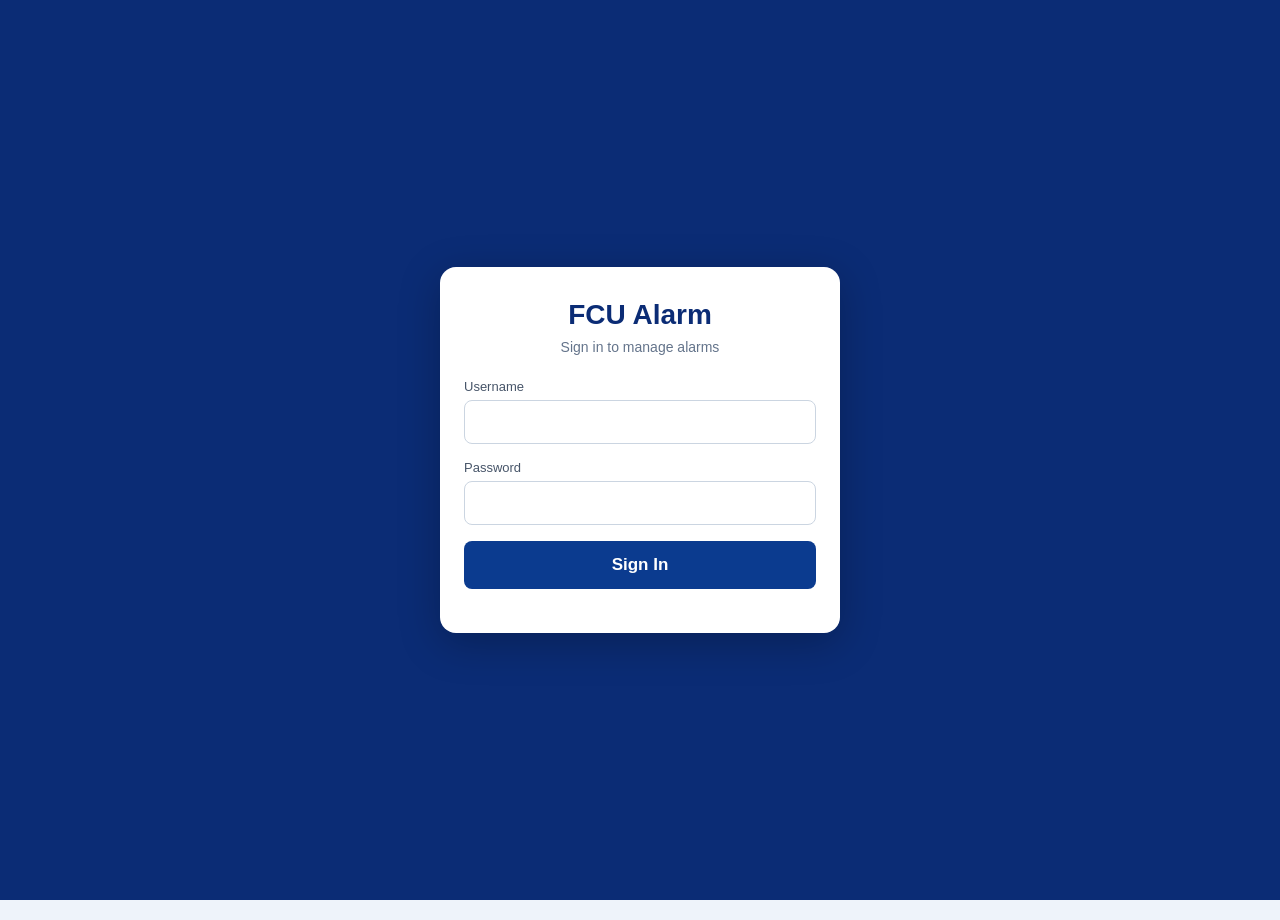
==== commit 58f6c643: "rework for S3 /ui is not being used" ====
--- a/ui/index.html
+++ b/ui/index.html
@@ -1,282 +1,788 @@
 <!DOCTYPE html>
 <html lang="en">
 <head>
-  <meta charset="UTF-8" />
-  <meta name="viewport" content="width=device-width, initial-scale=1.0" />
-  <title>FCU Bell System</title>
-  <link rel="stylesheet" href="style.css" />
+<meta charset="UTF-8" />
+<meta name="viewport" content="width=device-width, initial-scale=1.0" />
+<title>FCU Alarm Clock</title>
+<style>
+  * { margin: 0; padding: 0; box-sizing: border-box; font-family: Arial, Helvetica, sans-serif; }
+  body { background: #eef3fa; color: #1e293b; padding-bottom: 20px; }
+
+  /* ---------- Login ---------- */
+  .login-page { background: #0b2c75; display: flex; justify-content: center; align-items: center; min-height: 100vh; padding: 20px; }
+  .login-card { width: 100%; max-width: 400px; background: #fff; border-radius: 16px; padding: 32px 24px; box-shadow: 0 10px 40px rgba(0,0,0,0.25); }
+  .login-card h1 { text-align: center; color: #0b2c75; font-size: 28px; margin-bottom: 8px; }
+  .login-card p { text-align: center; color: #64748b; font-size: 14px; margin-bottom: 24px; }
+  .input-group { margin-bottom: 16px; }
+  .input-group label { display: block; font-size: 13px; color: #475569; margin-bottom: 6px; }
+  .input-group input { width: 100%; padding: 12px; border: 1px solid #cbd5e1; border-radius: 8px; font-size: 16px; }
+  .login-btn { width: 100%; background: #0b3b8f; color: #fff; border: none; padding: 14px; border-radius: 8px; font-size: 17px; font-weight: bold; cursor: pointer; }
+  .login-btn:hover { background: #072d6f; }
+  .msg { margin-top: 12px; font-size: 13px; text-align: center; }
+  .msg.error { color: #dc2626; }
+  .msg.success { color: #16a34a; }
+
+  /* ---------- App Shell ---------- */
+  .app-shell { display: none; max-width: 1200px; margin: 0 auto; padding: 16px; }
+  .app-shell.active { display: block; }
+  .app-shell header { background: #fff; border-radius: 12px; padding: 16px; margin-bottom: 16px; box-shadow: 0 2px 8px rgba(0,0,0,0.06); display: flex; justify-content: space-between; align-items: center; flex-wrap: wrap; gap: 12px; }
+  .app-shell h2 { font-size: 20px; font-weight: 700; color: #0b2c75; }
+  .user-chip { font-size: 13px; color: #64748b; background: #f1f5f9; padding: 6px 14px; border-radius: 20px; }
+
+  /* grid */
+  .grid { display: grid; grid-template-columns: repeat(2, 1fr); gap: 16px; }
+  .full { grid-column: 1 / -1; }
+
+  /* cards */
+  .card { background: #fff; border-radius: 12px; padding: 16px; box-shadow: 0 2px 8px rgba(0,0,0,0.06); margin-bottom: 16px; }
+  .card h3 { font-size: 14px; color: #64748b; margin-bottom: 12px; text-transform: uppercase; letter-spacing: 0.5px; display: flex; justify-content: space-between; align-items: center; }
+
+  /* clock */
+  .clock-card { background: linear-gradient(135deg, #0b2c75, #0b3b8f); color: #fff; border-radius: 16px; padding: 24px; text-align: center; }
+  .clock-card .big-time { font-size: 56px; font-weight: 800; letter-spacing: -2px; }
+  .clock-card .big-date { font-size: 16px; opacity: 0.9; margin-top: 6px; }
+  .clock-card .next-alarm { font-size: 18px; font-weight: 700; margin-top: 10px; }
+
+  /* alarm list */
+  .alarm-item { display: flex; align-items: center; justify-content: space-between; padding: 12px 0; border-bottom: 1px solid #f1f5f9; }
+  .alarm-item:last-child { border-bottom: none; }
+  .alarm-info { flex: 1; }
+  .alarm-time { font-size: 22px; font-weight: 700; }
+  .alarm-label { font-size: 13px; color: #475569; margin-top: 2px; }
+  .alarm-days { font-size: 10px; color: #94a3b8; margin-top: 4px; letter-spacing: 1px; }
+  .alarm-days .on { color: #0b3b8f; font-weight: 700; }
+  .toggle { position: relative; width: 44px; height: 24px; background: #cbd5e1; border-radius: 12px; cursor: pointer; }
+  .toggle.on { background: #0b3b8f; }
+  .toggle knob { position: absolute; top: 2px; left: 2px; width: 20px; height: 20px; background: #fff; border-radius: 50%; transition: left 0.2s; }
+  .toggle.on knob { left: 22px; }
+
+  /* add alarm quick bar */
+  .add-bar { display: flex; gap: 8px; margin-bottom: 12px; flex-wrap: wrap; align-items: center; }
+  .add-bar select { padding: 10px; border: 1px solid #cbd5e1; border-radius: 8px; font-size: 14px; min-width: 70px; }
+  .add-bar input[type="text"] { padding: 10px; border: 1px solid #cbd5e1; border-radius: 8px; font-size: 14px; flex: 1; min-width: 120px; }
+
+  /* days grid */
+  .days-grid { display: grid; grid-template-columns: repeat(7, 1fr); gap: 6px; margin-bottom: 10px; }
+  .day-btn { aspect-ratio: 1; border: 1px solid #cbd5e1; border-radius: 8px; background: #fff; font-size: 11px; font-weight: 700; cursor: pointer; color: #94a3b8; }
+  .day-btn.selected { background: #0b3b8f; color: #fff; border-color: #0b3b8f; }
+
+  /* lists */
+  .list-item { display: flex; justify-content: space-between; align-items: center; padding: 10px 0; border-bottom: 1px solid #f1f5f9; font-size: 13px; }
+  .list-item:last-child { border-bottom: none; }
+  .empty { text-align: center; color: #94a3b8; padding: 24px 16px; font-size: 13px; }
+
+  /* badges */
+  .badge { display: inline-block; padding: 2px 8px; border-radius: 10px; font-size: 10px; font-weight: 700; }
+  .badge.admin { background: #dbeafe; color: #1d4ed8; }
+  .badge.staff { background: #fef3c7; color: #92400e; }
+  .badge.active { background: #dcfce7; color: #166534; }
+
+  .audit-row { font-family: monospace; font-size: 10px; padding: 4px 0; border-bottom: 1px solid #f1f5f9; color: #475569; }
+
+  /* buttons */
+  .btn { padding: 10px 16px; border-radius: 8px; border: none; font-size: 14px; font-weight: 700; cursor: pointer; }
+  .btn.primary { background: #0b3b8f; color: #fff; }
+  .btn.secondary { background: #f1f5f9; color: #334155; }
+  .btn.danger { background: #dc2626; color: #fff; }
+  .btn.sm { padding: 6px 12px; font-size: 12px; }
+
+  /* stat cards */
+  .stat { display: flex; flex-direction: column; gap: 4px; }
+  .stat .v { font-size: 18px; font-weight: 700; }
+  .stat .k { font-size: 11px; color: #64748b; }
+
+  /* audio upload */
+  .upload-bar { display: flex; gap: 8px; align-items: center; margin-top: 8px; flex-wrap: wrap; }
+  .upload-bar input[type="file"] { flex: 1; padding: 8px; border: 1px dashed #cbd5e1; border-radius: 8px; background: #fff; }
+
+  /* wifi config */
+  .wifi-row { display: flex; gap: 8px; margin-bottom: 10px; flex-wrap: wrap; }
+  .wifi-row input { padding: 10px; border: 1px solid #cbd5e1; border-radius: 8px; font-size: 14px; }
+  .wifi-row input[type="text"] { flex: 1; min-width: 140px; }
+  .wifi-row input[type="password"] { flex: 1; min-width: 140px; }
+
+  /* modal */
+  .modal { display: none; position: fixed; inset: 0; background: rgba(0,0,0,0.5); z-index: 100; align-items: center; justify-content: center; padding: 20px; }
+  .modal.open { display: flex; }
+  .modal-card { background: #fff; border-radius: 16px; width: 100%; max-width: 420px; max-height: 90vh; overflow-y: auto; padding: 24px; }
+  .modal-card h3 { font-size: 17px; margin-bottom: 16px; }
+  .row { display: grid; grid-template-columns: 1fr 1fr; gap: 12px; margin-bottom: 14px; }
+  .audio-select { width: 100%; padding: 10px; border: 1px solid #cbd5e1; border-radius: 8px; font-size: 14px; background: #fff; }
+  .btn-row { display: flex; gap: 10px; margin-top: 16px; }
+  .toast { position: fixed; bottom: 24px; left: 50%; transform: translateX(-50%); background: #1e293b; color: #fff; padding: 10px 16px; border-radius: 8px; font-size: 13px; z-index: 200; display: none; }
+
+  @media (max-width: 768px) {
+    .grid { grid-template-columns: 1fr; }
+    .app-shell { padding: 10px; }
+  }
+</style>
 </head>
 <body>
-  <!-- ================= LOGIN (POST /handleLogin -> FCU_SESS cookie, firmware v2.2.0) ================= -->
-  <section class="login-page" id="login-page">
-    <div class="background"></div>
-    <div class="login-container">
-      <div class="logo-section"><img src="FCU.jpg" alt="Logo" /></div>
-      <div class="portal-title">FCU ELEMENTARY<center>SCHOOL BELL SYSTEM</center></div>
-      <form id="login-form" autocomplete="off">
-        <div class="input-group"><input type="text" id="login-username" placeholder="Username" required /></div>
-        <div class="input-group"><input type="password" id="login-password" placeholder="Password" required /></div>
-        <p id="login-message" class="login-error"></p>
-        <div class="captcha-text">Protected by reCAPTCHA v3</div>
-        <button type="submit" class="login-btn">SIGN IN</button>
-      </form>
-      <div class="footer-text">Don't have an account? <span>Sign Here</span></div>
-      <p class="login-note">Signs in via <code class="mono">POST /handleLogin</code> (session cookie <code class="mono">FCU_SESS</code>). Default: <code class="mono">admin / admin123</code> — change <code class="mono">ADMIN_USER/PASS</code> in firmware before deploying.</p>
+
+<!-- ================= LOGIN ================= -->
+<div class="login-page" id="login-page">
+  <div class="login-card">
+    <h1>FCU Alarm</h1>
+    <p>Sign in to manage alarms</p>
+    <form id="login-form">
+      <div class="input-group"><label>Username</label><input type="text" id="login-user" required /></div>
+      <div class="input-group"><label>Password</label><input type="password" id="login-pass" required /></div>
+      <button type="submit" class="login-btn">Sign In</button>
+    </form>
+    <div id="login-msg" class="msg"></div>
+  </div>
+</div>
+
+<!-- ================= DASHBOARD (ALL SECTIONS AT ONCE) ================= -->
+<div class="app-shell" id="app-shell">
+  <header>
+    <h2>FCU Alarm Clock</h2>
+    <div id="shell-user" class="user-chip">Guest</div>
+    <button class="btn secondary" onclick="doLogout()">Sign Out</button>
+  </header>
+
+  <!-- Clock + Next Alarm -->
+  <div class="card clock-card full">
+    <h3 style="color:#fff;margin-bottom:12px;">Current Time</h3>
+    <div class="big-time" id="clock-time">--:--</div>
+    <div class="big-date" id="clock-date">--</div>
+    <div class="next-alarm" id="next-alarm">No alarm set</div>
+  </div>
+
+  <!-- Alarms -->
+  <div class="card">
+    <h3>Alarms <button class="btn primary sm" onclick="openAddModal()">+ Add</button></h3>
+    <div class="add-bar">
+      <select id="quick-hour"></select>
+      <select id="quick-minute"></select>
+      <select id="quick-period"><option value="AM">AM</option><option value="PM">PM</option></select>
+      <input type="text" id="quick-label" placeholder="Label" />
+      <select id="quick-audio"></select>
+      <button class="btn primary sm" onclick="quickAddAlarm()">Add</button>
     </div>
-  </section>
-
-  <!-- ================= DASHBOARD ================= -->
-  <section class="dashboard-page" id="dashboard-page">
-    <aside class="sidebar">
-      <div>
-        <div class="profile-section">
-          <img id="profile-avatar" src="pfp.jpg" alt="Profile" />
-          <h2 id="profile-name">ADMIN</h2>
-          <a href="#" class="profile-settings-link" data-view="settings-view"><i class="fa-solid fa-gear"></i> Settings</a>
-        </div>
-        <nav class="menu">
-          <a href="#" class="active" data-view="dashboard-view"><i class="fa-solid fa-gauge"></i> Dashboard</a>
-          <a href="#" data-view="schedule-view"><i class="fa-solid fa-calendar-days"></i> Schedule</a>
-          <a href="#" data-view="attendance-view"><i class="fa-solid fa-users"></i> Attendance</a>
-          <a href="#" data-view="network-view"><i class="fa-solid fa-wifi"></i> Network</a>
-          <a href="#" data-view="user-view"><i class="fa-solid fa-person"></i> User Management</a>
-          <a href="#" data-view="activity-view"><i class="fa-solid fa-clock"></i> Activity Logs</a>
-          <a href="#" data-view="manual-view"><i class="fa-solid fa-hand"></i> Manual</a>
-        </nav>
-      </div>
-      <div class="logout"><a href="#" id="logout-link"><i class="fa-solid fa-right-from-bracket"></i> Sign Out</a></div>
-    </aside>
-
-    <main class="main-content">
-      <!-- Dashboard -->
-      <section class="view-section active" id="dashboard-view">
-        <section class="page-title">
-          <h2>Smart School Bell Automation System</h2>
-          <p>FCU Elementary Department – Web Dashboard · <code class="mono">GET /api/telemetry · /api/schedule · /api/attendance</code></p>
-        </section>
-        <section class="cards">
-          <div class="card"><i class="fa-regular fa-clock"></i><h3>Device Time (RTC)</h3><p id="current-time">--</p></div>
-          <div class="card"><i class="fa-regular fa-bell"></i><h3>Next Bell</h3><p id="next-bell">--</p></div>
-          <div class="card"><i class="fa-solid fa-gear"></i><h3>System Mode</h3><p id="system-mode">--</p><div class="sub">Network: <span id="network-status">--</span> · SSID: <span id="connected-ssid">--</span> · AP: <span id="ap-ssid">--</span></div></div>
-        </section>
-
-        <section class="action-panel">
-          <h2>System Controls</h2>
-          <div class="action-buttons">
-            <button type="button" id="manual-override-btn">Manual Override</button>
-            <button type="button" id="ring-bell-btn">Ring Bell</button>
-            <button type="button" id="emergency-btn" class="danger-btn">Emergency Detection</button>
-            <button type="button" id="backup-btn" class="secondary-btn">Backup &amp; Restore</button>
-            <button type="button" id="test-btn" class="secondary-btn">Test Connection</button>
-          </div>
-          <p id="action-message" class="message"></p>
-          <div class="upload-row" style="display:flex;gap:8px;align-items:center;margin-top:8px;flex-wrap:wrap">
-            <input type="file" id="audio-upload-file" accept=".wav,audio/wav" />
-            <button type="button" id="upload-audio-btn" class="secondary-btn">Upload Chime (.wav ≤300KB)</button>
-            <button type="button" id="refresh-audio-btn" class="secondary-btn">Refresh Audio</button>
-          </div>
-          <p id="upload-message" class="message"></p>
-          <ul id="audio-list" class="small"></ul>
-          <p class="small">Ring Bell calls <code class="mono">GET /ring</code> (queues the chime on the device); Emergency calls <code class="mono">GET /ring?file=alert.wav</code>. Scheduled bells still fire from <code class="mono">/api/schedule</code> via the RTC engine. Backup downloads <code class="mono">schedule.json</code>; Test calls <code class="mono">GET /test</code>.</p>
-        </section>
-
-        <section class="table-section">
-          <div class="section-heading"><h2>Bell Schedule &amp; Custom Audio</h2><span class="small">POST JSON → <code class="mono">/api/schedule</code></span></div>
-          <form id="schedule-form" class="schedule-form">
-            <input type="hidden" id="edit-id" />
-            <div class="form-row">
-              <input type="text" id="schedule-time" placeholder="HH:MM" inputmode="numeric" maxlength="5" required />
-              <select id="schedule-period" required><option value="AM">AM</option><option value="NN">NN</option><option value="PM">PM</option></select>
-              <input type="text" id="schedule-description" placeholder="Description (= subject)" required />
-              <input type="file" id="schedule-audio-file" accept="audio/*" />
-            </div>
-            <div class="day-checks">
-              <label><input type="checkbox" name="sched-day" value="Sun" /> Sun</label>
-              <label><input type="checkbox" name="sched-day" value="Mon" checked /> Mon</label>
-              <label><input type="checkbox" name="sched-day" value="Tue" checked /> Tue</label>
-              <label><input type="checkbox" name="sched-day" value="Wed" checked /> Wed</label>
-              <label><input type="checkbox" name="sched-day" value="Thu" checked /> Thu</label>
-              <label><input type="checkbox" name="sched-day" value="Fri" checked /> Fri</label>
-              <label><input type="checkbox" name="sched-day" value="Sat" /> Sat</label>
-            </div>
-            <p class="small" style="margin-top:8px">Days map to firmware <code class="mono">days[]</code> bitmask. Audio file name maps to <code class="mono">chimeStart/chimeEnd = /audio/&lt;name&gt;</code>. Upload 16-bit mono <code class="mono">.wav</code> (≤300KB) via System Controls above — no SD card removal needed.</p>
-            <div class="form-actions">
-              <button type="submit" id="save-schedule-btn">Save Schedule</button>
-              <button type="button" id="cancel-edit-btn" class="secondary-btn">Cancel</button>
-            </div>
-          </form>
-          <p id="schedule-message" class="message"></p>
-          <table>
-            <thead><tr><th>Time</th><th>Description</th><th>Days</th><th>Audio</th><th>Action</th></tr></thead>
-            <tbody id="schedule-body"></tbody>
-          </table>
-        </section>
-      </section>
-
-      <!-- Schedule -->
-      <section class="view-section" id="schedule-view">
-        <section class="page-title"><h2>Bell Schedule</h2><p>Live from <code class="mono">GET /api/schedule</code></p></section>
-        <section class="cards">
-          <div class="card"><i class="fa-regular fa-clock"></i><h3>Next Bell</h3><p id="schedule-next-bell">--</p></div>
-          <div class="card"><i class="fa-solid fa-bell"></i><h3>Audio Mode</h3><p>Auto</p></div>
-          <div class="card"><i class="fa-solid fa-list-ol"></i><h3>Scheduled Events</h3><p id="schedule-count">0</p></div>
-        </section>
-        <section class="table-section">
-          <h2>Daily Bell Timetable</h2>
-          <table><thead><tr><th>Time</th><th>Event</th><th>Audio</th></tr></thead><tbody id="schedule-list-body"></tbody></table>
-        </section>
-      </section>
-
-      <!-- Attendance (real firmware feature) -->
-      <section class="view-section" id="attendance-view">
-        <section class="page-title"><h2>Attendance Monitoring</h2><p>Live from <code class="mono">GET /api/attendance</code> (CSV) + <code class="mono">GET /api/attendance/status</code></p></section>
-        <section class="cards">
-          <div class="card"><i class="fa-solid fa-users"></i><h3>Devices Detected</h3><p id="attendance-count">0</p></div>
-          <div class="card"><i class="fa-solid fa-circle-check"></i><h3>Attendance Status</h3><p><span id="attendance-status" class="status-badge inactive">INACTIVE</span></p></div>
-          <div class="card"><i class="fa-solid fa-signal"></i><h3>Avg Signal</h3><p id="attendance-avg-rssi">-- dBm</p></div>
-        </section>
-        <section class="table-section">
-          <div class="section-heading"><h2>Device Log (Most Recent First)</h2><div class="row"><span class="small" id="attendance-refresh-time"></span><button type="button" id="refresh-attendance-btn" class="secondary-btn">Refresh Data</button></div></div>
-          <table><thead><tr><th>Timestamp</th><th>MAC Address</th><th>RSSI</th><th>Status</th></tr></thead><tbody id="attendance-table-body"><tr><td colspan="4" class="empty-state">No attendance records yet.</td></tr></tbody></table>
-          <p class="small" style="margin-top:8px">CSV columns: <code class="mono">Timestamp,MAC_Address,RSSI,Status</code> from <code class="mono">/data/logs.csv</code> on SD. Attendance activates automatically during class windows; 5-minute dedup applies.</p>
-        </section>
-      </section>
-
-      <!-- Network Settings (GET/POST /api/config) -->
-      <section class="view-section" id="network-view">
-        <section class="page-title"><h2>Network Settings</h2><p>Live from <code class="mono">GET /api/config</code> — saved to SPIFFS and applied immediately</p></section>
-        <section class="table-section">
-          <div class="network-form schedule-form">
-            <div class="form-row">
-              <div><label for="net-ap">AP SSID (device hotspot name)</label><input id="net-ap" type="text" placeholder="e.g., FCU_Secure_Bell" /></div>
-              <div><label for="net-ssid">Station SSID (WiFi to join)</label><input id="net-ssid" type="text" placeholder="e.g., MyWiFi" /></div>
-              <div><label for="net-pass">Station Password</label><input id="net-pass" type="password" placeholder="8–63 chars, or blank" /></div>
-            </div>
-            <div class="form-actions">
-              <button id="save-network-btn" type="button">Save &amp; Apply</button>
-              <span id="netMsg" class="small"></span>
-            </div>
-            <p class="small" style="margin-top:8px">Rules: AP name 1–31 chars; station SSID 0–31; station password blank or 8–63 chars. Changing the AP name disconnects current clients.</p>
-          </div>
-        </section>
-        <section class="table-section">
-          <h2>Device Time (RTC + NTP)</h2>
-          <p class="small">RTC runs the bells offline. When the station WiFi is online, NTP syncs it (Asia/Manila UTC+8, auto every 6h).</p>
-          <div class="form-actions" style="display:flex;gap:8px;align-items:center;flex-wrap:wrap">
-            <button id="sync-time-btn" type="button" class="secondary-btn">Sync Time (NTP)</button>
-            <span id="timeMsg" class="small"></span>
-            <span class="small">Last NTP: <code class="mono" id="last-ntp">--</code></span>
-          </div>
-        </section>
-      </section>
-
-      <!-- User Management (static: no firmware endpoint) -->
-      <section class="view-section" id="user-view">
-        <section class="page-title"><h2>User Management</h2><p>Static demo — firmware v2.2.0 exposes no user API</p></section>
-        <section class="cards">
-          <div class="card"><i class="fa-solid fa-users"></i><h3>Total Users</h3><p>12</p></div>
-          <div class="card"><i class="fa-solid fa-user-shield"></i><h3>Admin Accounts</h3><p>3</p></div>
-          <div class="card"><i class="fa-solid fa-circle-check"></i><h3>Active Users</h3><p>10</p></div>
-        </section>
-        <section class="table-section">
-          <h2>Account Overview</h2>
-          <table><thead><tr><th>Name</th><th>Role</th><th>Status</th><th>Last Login</th><th>Action</th></tr></thead>
-          <tbody>
-            <tr><td>Maria Santos</td><td>Administrator</td><td><span class="status-badge active">Active</span></td><td>Today, 07:20 AM</td><td><button type="button">Edit</button></td></tr>
-            <tr><td>John Cruz</td><td>Staff</td><td><span class="status-badge active">Active</span></td><td>Yesterday, 04:15 PM</td><td><button type="button">Edit</button></td></tr>
-            <tr><td>Rosa Dela Vega</td><td>Viewer</td><td><span class="status-badge pending">Pending</span></td><td>Never</td><td><button type="button">Approve</button></td></tr>
-          </tbody></table>
-        </section>
-      </section>
-
-      <!-- Activity Logs (static: no /backend/logs in firmware) -->
-      <section class="view-section" id="activity-view">
-        <section class="page-title"><h2>Activity Logs</h2><p>Static demo — for live device detections open Attendance (<code class="mono">GET /api/attendance</code>)</p></section>
-        <section class="cards">
-          <div class="card"><i class="fa-solid fa-list-check"></i><h3>Today's Actions</h3><p>18</p></div>
-          <div class="card"><i class="fa-solid fa-triangle-exclamation"></i><h3>Alerts</h3><p>2</p></div>
-          <div class="card"><i class="fa-solid fa-rotate-right"></i><h3>Last Sync</h3><p id="last-sync-card">--</p></div>
-        </section>
-        <section class="table-section">
-          <h2>Recent Activity</h2>
-          <table><thead><tr><th>Time</th><th>Activity</th><th>Performed By</th><th>Status</th></tr></thead>
-          <tbody>
-            <tr><td>07:20 AM</td><td>Updated morning bell schedule</td><td>Maria Santos</td><td><span class="status-badge active">Success</span></td></tr>
-            <tr><td>06:45 AM</td><td>Manual bell test executed</td><td>John Cruz</td><td><span class="status-badge active">Success</span></td></tr>
-            <tr><td>06:10 AM</td><td>Low battery warning acknowledged</td><td>System</td><td><span class="status-badge pending">Needs Attention</span></td></tr>
-          </tbody></table>
-        </section>
-      </section>
-
-      <!-- Manual -->
-      <section class="view-section" id="manual-view">
-        <section class="page-title"><h2>System Manual</h2><p>Quick guide for daily operation and support</p></section>
-        <section class="table-section">
-          <h2>How to Use the System</h2>
-          <ol class="manual-list">
-            <li>Sign in on the local gate page (no device account check).</li>
-            <li>Dashboard cards show live RTC time, next bell, and mode from <code class="mono">GET /api/telemetry</code>.</li>
-            <li>Edit the bell table — every save does <code class="mono">GET → modify → POST /api/schedule</code> with keys <code class="mono">id, subject, days[], startTime, endTime, chimeStart, chimeEnd</code>.</li>
-            <li>Open Attendance for live probe-request detections (<code class="mono">GET /api/attendance</code>).</li>
-            <li>Use Backup to download <code class="mono">schedule.json</code>.</li>
-          </ol>
-        </section>
-        <section class="table-section">
-          <h2>Firmware API Reference (v2.2.0)</h2>
-          <div class="small">
-            <ul style="margin-left:20px;line-height:1.8;">
-              <li><code class="mono">GET /api/telemetry</code> → <code class="mono">{time,status,ssid,ap_ssid,attendance,sniffer,schedule_count,ntp_ok,last_ntp}</code></li>
-              <li><code class="mono">GET /api/schedule</code> → <code class="mono">{schedules:[{id,subject,days,startTime,endTime,chimeStart,chimeEnd}]}</code></li>
-              <li><code class="mono">POST /api/schedule</code> (JSON) → <code class="mono">{status:"ok"}</code></li>
-              <li><code class="mono">GET /api/attendance</code> → CSV <code class="mono">Timestamp,MAC_Address,RSSI,Status</code></li>
-              <li><code class="mono">GET /api/attendance/status</code> → <code class="mono">{active:bool}</code></li>
-              <li><code class="mono">GET /ring?file=name.wav</code> → queues chime → <code class="mono">{status:"ok"}</code> (<code class="mono">404</code> if the WAV is not on SD; legacy <code class="mono">.mp3</code> names auto-map to <code class="mono">.wav</code>)</li>
-              <li><code class="mono">GET /api/audio/list</code> → <code class="mono">{files:[{name,size}]}</code></li>
-              <li><code class="mono">POST /api/audio/upload</code> (multipart <code class="mono">.wav</code> ≤300KB) → <code class="mono">{status:"ok",name,size}</code></li>
-              <li><code class="mono">POST /api/time/sync</code> → NTP sync RTC (needs STA online) → <code class="mono">{status:"ok",time}</code></li>
-              <li><code class="mono">GET /api/config</code> → <code class="mono">{ap_ssid,sta_ssid,sta_pass}</code></li>
-              <li><code class="mono">POST /api/config</code> (JSON) → <code class="mono">{status:"ok"}</code></li>
-              <li><code class="mono">POST /handleLogin</code> (urlencoded) → <code class="mono">{status:"ok"}</code> + session cookie</li>
-              <li><code class="mono">GET /logout</code> → expires session, redirects to <code class="mono">/</code></li>
-              <li><code class="mono">GET /test</code> → connectivity check</li>
-            </ul>
-          </div>
-        </section>
-        <section class="table-section">
-          <h2>Frequently Asked Questions</h2>
-          <div class="manual-card"><h3>Can I change the bell audio?</h3><p>Yes — upload a 16-bit mono <code class="mono">.wav</code> (≤300KB) via System Controls, then pick its file name in the schedule form (stored as <code class="mono">/audio/&lt;name&gt;</code>). No SD card removal needed.</p></div>
-          <div class="manual-card"><h3>Why do my schedules not ring on some days?</h3><p>Check the day checkboxes — the firmware only fires entries whose <code class="mono">days[]</code> bitmask matches the RTC weekday.</p></div>
-        </section>
-      </section>
-
-      <!-- Settings (local only) -->
-      <section class="view-section" id="settings-view">
-        <section class="page-title"><h2>Settings</h2><p>Local browser preferences only — no firmware endpoint</p></section>
-        <section class="table-section">
-          <h2>Account Settings</h2>
-          <form id="settings-form" class="schedule-form">
-            <div class="settings-group">
-              <h3>Profile Information</h3>
-              <div class="settings-avatar">
-                <img id="settings-avatar-preview" src="pfp.jpg" alt="Profile preview" />
-                <div><input type="file" id="settings-avatar" accept="image/*" /><p class="message">Choose a new profile picture.</p></div>
-              </div>
-              <div class="form-row"><input type="text" id="settings-display-name" placeholder="Display name" /></div>
-            </div>
-            <div class="settings-group">
-              <h3>Preferences</h3>
-              <div class="form-row">
-                <select id="settings-appearance" aria-label="Appearance"><option value="light">Light mode</option><option value="dark">Dark mode</option></select>
-                <select id="settings-default-period" aria-label="Default schedule period"><option value="AM">AM</option><option value="NN">NN</option><option value="PM">PM</option></select>
-              </div>
-            </div>
-            <div class="form-actions"><button type="submit">Save Settings</button></div>
-          </form>
-          <p id="settings-message" class="message"></p>
-        </section>
-      </section>
-    </main>
-  </section>
-  <script src="script.js"></script>
+    <div id="alarm-list"></div>
+  </div>
+
+  <!-- WiFi Network -->
+  <div class="card full" id="wifi-card" style="display:none;">
+    <h3>WiFi Network (NTP Sync)</h3>
+    <div class="wifi-row">
+      <input type="text" id="wifi-ssid" placeholder="SSID" />
+      <input type="password" id="wifi-pass" placeholder="Password" />
+      <button class="btn primary sm" onclick="saveWifi()">Save</button>
+      <button class="btn secondary sm" onclick="connectWifi()">Connect</button>
+    </div>
+    <div id="wifi-status" style="font-size:12px;color:#64748b;margin-top:6px;"></div>
+  </div>
+
+  <!-- System Status -->
+  <div class="card">
+    <h3>System Status</h3>
+    <div class="grid" style="margin-top:8px;">
+      <div class="stat"><span class="k">Firmware</span><span class="v" id="fw-ver">--</span></div>
+      <div class="stat"><span class="k">RTC</span><span class="v" id="sys-rtc">--</span></div>
+      <div class="stat"><span class="k">SD Card</span><span class="v" id="sys-sd">--</span></div>
+      <div class="stat"><span class="k">Alarms</span><span class="v" id="sys-alarms">0</span></div>
+      <div class="stat"><span class="k">WiFi</span><span class="v" id="sys-wifi">--</span></div>
+      <div class="stat"><span class="k">Uptime</span><span class="v" id="sys-uptime">--</span></div>
+    </div>
+    <div style="margin-top:8px;">
+      <button class="btn secondary sm" onclick="loadTelemetry()">Refresh</button>
+      <button class="btn secondary sm" onclick="remountSd()">Remount SD</button>
+    </div>
+  </div>
+
+  <!-- Audio Files -->
+  <div class="card full">
+    <h3>Audio Files <button class="btn secondary sm" onclick="loadAudioFiles()">Refresh</button></h3>
+    <div id="audio-list"></div>
+  </div>
+
+  <!-- Users (Admin) -->
+  <div class="card full" id="users-card" style="display:none;">
+    <h3>Users (Admin) <button class="btn secondary sm" onclick="loadUsers()">Refresh</button></h3>
+    <div class="add-bar" style="margin-bottom:10px;">
+      <input type="text" id="new-user-name" placeholder="Name" />
+      <input type="password" id="new-user-pass" placeholder="Password" />
+      <select id="new-user-role"><option value="Staff">Staff</option><option value="Admin">Admin</option></select>
+      <select id="new-user-status"><option value="Active">Active</option><option value="Disabled">Disabled</option></select>
+      <button class="btn primary sm" onclick="addUser()">Add</button>
+    </div>
+    <div id="user-list"></div>
+  </div>
+
+  <!-- Audit Log -->
+  <div class="card full">
+    <h3>Audit Log (AAA)</h3>
+    <div id="audit-list" style="max-height: 300px; overflow-y: auto;"></div>
+    <button class="btn secondary sm" style="margin-top:8px;" onclick="loadAudit()">Refresh</button>
+  </div>
+</div>
+
+<!-- ================= ADD / EDIT ALARM MODAL ================= -->
+<div class="modal" id="alarm-modal">
+  <div class="modal-card">
+    <h3 id="modal-title">Add Alarm</h3>
+    <input type="hidden" id="edit-alarm-id" />
+    <div class="row">
+      <select id="edit-hour"></select>
+      <select id="edit-minute"></select>
+      <select id="edit-period"><option value="AM">AM</option><option value="PM">PM</option></select>
+      <label style="display:flex;align-items:center;gap:6px;justify-content:flex-end;font-size:13px;color:#64748b;">
+        <input type="checkbox" id="edit-enabled" checked /> Enabled
+      </label>
+    </div>
+    <div class="row">
+      <input type="text" id="edit-label" placeholder="Label (e.g. Morning Bell)" />
+    </div>
+    <div class="days-grid" id="edit-days"></div>
+    <label style="font-size:12px;color:#64748b;margin-bottom:6px;display:block;">Audio</label>
+    <select id="edit-audio" class="audio-select"></select>
+    <div class="btn-row">
+      <button class="btn secondary" onclick="closeModal()">Cancel</button>
+      <button class="btn primary" id="modal-save">Save</button>
+    </div>
+  </div>
+</div>
+
+<div class="toast" id="toast"></div>
+
+<script>
+/* ---------- config ---------- */
+const API = "";
+let token = "";
+let role = "";
+const DAYS = ["Sun","Mon","Tue","Wed","Thu","Fri","Sat"];
+
+/* ---------- elements ---------- */
+const el = {
+  loginPage: document.getElementById("login-page"),
+  appShell: document.getElementById("app-shell"),
+  loginMsg: document.getElementById("login-msg"),
+  clockTime: document.getElementById("clock-time"),
+  clockDate: document.getElementById("clock-date"),
+  nextAlarm: document.getElementById("next-alarm"),
+  alarmList: document.getElementById("alarm-list"),
+  audioList: document.getElementById("audio-list"),
+  userList: document.getElementById("user-list"),
+  auditList: document.getElementById("audit-list"),
+  shellUser: document.getElementById("shell-user"),
+  fwVer: document.getElementById("fw-ver"),
+  sysRtc: document.getElementById("sys-rtc"),
+  sysSd: document.getElementById("sys-sd"),
+  sysAlarms: document.getElementById("sys-alarms"),
+  sysWifi: document.getElementById("sys-wifi"),
+  sysUptime: document.getElementById("sys-uptime"),
+  quickHour: document.getElementById("quick-hour"),
+  quickMinute: document.getElementById("quick-minute"),
+  quickPeriod: document.getElementById("quick-period"),
+  quickLabel: document.getElementById("quick-label"),
+  quickAudio: document.getElementById("quick-audio"),
+  wifiCard: document.getElementById("wifi-card"),
+  wifiSsid: document.getElementById("wifi-ssid"),
+  wifiPass: document.getElementById("wifi-pass"),
+  wifiStatus: document.getElementById("wifi-status"),
+  toast: document.getElementById("toast"),
+  modal: document.getElementById("alarm-modal"),
+  modalTitle: document.getElementById("modal-title"),
+  editId: document.getElementById("edit-alarm-id"),
+  editHour: document.getElementById("edit-hour"),
+  editMinute: document.getElementById("edit-minute"),
+  editPeriod: document.getElementById("edit-period"),
+  editEnabled: document.getElementById("edit-enabled"),
+  editLabel: document.getElementById("edit-label"),
+  editDays: document.getElementById("edit-days"),
+  editAudio: document.getElementById("edit-audio"),
+  modalSave: document.getElementById("modal-save"),
+  newUserName: document.getElementById("new-user-name"),
+  newUserPass: document.getElementById("new-user-pass"),
+};
+
+/* ---------- helpers ---------- */
+function toast(msg, err){
+  el.toast.textContent = msg;
+  el.toast.className = "toast" + (err?" error":"");
+  el.toast.style.display = "block";
+  setTimeout(()=> el.toast.style.display="none", 2500);
+}
+
+async function api(path, method, body){
+  const opts = { method, headers: {} };
+  if (token) opts.headers["Cookie"] = "session=" + token;
+  if (body) opts.headers["Content-Type"] = "application/json";
+  opts.body = body ? JSON.stringify(body) : undefined;
+  const r = await fetch(API + path, opts);
+  if (r.status === 401 || r.status === 403){
+    token = ""; role = "";
+    toast("Session expired. Sign in again.", true);
+    el.appShell.style.display = "none";
+    el.loginPage.style.display = "flex";
+  }
+  return r;
+}
+
+function escapeHtml(s){ return String(s).replace(/&/g,"&amp;").replace(/</g,"&lt;").replace(/>/g,"&gt;").replace(/"/g,"&quot;"); }
+function pad(n){ return String(n).padStart(2,"0"); }
+
+// 12h <-> 24h conversion
+function to24Hour(h12, period){
+  let h = parseInt(h12, 10);
+  if (period === "AM" && h === 12) h = 0;
+  if (period === "PM" && h !== 12) h += 12;
+  return h;
+}
+function from24Hour(h24){
+  let h = h24 % 12;
+  if (h === 0) h = 12;
+  return h;
+}
+function periodOf(h24){
+  return h24 < 12 ? "AM" : "PM";
+}
+
+function populateHourSelect(sel){
+  sel.innerHTML = "";
+  for (let h=1; h<=12; h++) sel.add(new Option(pad(h), h));
+}
+function populateMinuteSelect(sel){
+  sel.innerHTML = "";
+  for (let m=0; m<60; m++) sel.add(new Option(pad(m), m));
+}
+
+/* ---------- auth ---------- */
+document.getElementById("login-form").addEventListener("submit", async (e)=>{
+  e.preventDefault();
+  const u = document.getElementById("login-user").value;
+  const p = document.getElementById("login-pass").value;
+  try {
+    const r = await fetch(API + "/api/login", {
+      method:"POST", headers:{"Content-Type":"application/json"},
+      body: JSON.stringify({username:u, password:p})
+    });
+    if (!r.ok){ el.loginMsg.textContent = "Login failed"; el.loginMsg.className = "msg error"; return; }
+    const ct = r.headers.get("set-cookie") || "";
+    const m = ct.match(/session=([^;]+)/);
+    if (m) token = m[1];
+    const d = await r.json();
+    role = d.role || "Staff";
+    el.loginMsg.textContent = "";
+    el.appShell.style.display = "block";
+    el.loginPage.style.display = "none";
+    el.shellUser.textContent = u + " (" + role + ")";
+    // Admin-only sections
+    const isAdmin = role === "Admin";
+    document.getElementById("users-card").style.display = isAdmin ? "block" : "none";
+    document.getElementById("wifi-card").style.display = isAdmin ? "block" : "none";
+    initDays();
+    loadAudioOptions();
+    loadAll();
+    startClock();
+  } catch(err){ el.loginMsg.textContent = "Error"; el.loginMsg.className = "msg error"; }
+});
+
+async function doLogout(){
+  try { await api("/api/logout","POST"); } catch(e){}
+  token = ""; role = "";
+  location.reload();
+}
+
+/* ---------- load everything ---------- */
+function loadAll(){
+  loadAlarms();
+  loadAudioFiles();
+  loadUsers();
+  loadAudit();
+  loadTelemetry();
+  loadWifi();
+}
+
+function startClock(){
+  setInterval(async ()=>{
+    try {
+      const r = await api("/api/telemetry","GET");
+      if (r.ok){
+        const d = await r.json();
+        const now = new Date(d.time);
+        el.clockTime.textContent = pad(from24Hour(now.getHours()))+":"+pad(now.getMinutes())+" "+periodOf(now.getHours());
+        el.clockDate.textContent = now.toLocaleDateString([], {weekday:"long",year:"numeric",month:"long",day:"numeric"});
+        el.sysRtc.textContent = d.rtc ? "OK" : "Fallback";
+        el.sysSd.textContent = d.sd_ok ? "OK" : "ERROR";
+        el.sysSd.style.color = d.sd_ok ? "#16a34a" : "#dc2626";
+        el.sysAlarms.textContent = d.alarms;
+        el.fwVer.textContent = d.version || "3.0.0";
+        el.sysUptime.textContent = Math.floor(d.uptime/3600)+"h "+Math.floor((d.uptime%3600)/60)+"m";
+        el.sysWifi.textContent = d.wifi_connected ? "Connected" : "AP Only";
+        el.sysWifi.style.color = d.wifi_connected ? "#16a34a" : "#94a3b8";
+      }
+    } catch(e){}
+  }, 1000);
+}
+
+async function remountSd(){
+  try {
+    const r = await api("/api/sd/remount","POST");
+    if (r.ok){ toast("SD remounted"); loadTelemetry(); loadAudioFiles(); loadUsers(); loadAudit(); }
+    else toast("SD remount failed", true);
+  } catch(e){ toast("Error", true); }
+}
+
+/* ---------- alarms ---------- */
+async function loadAlarms(){
+  try {
+    const r = await api("/api/alarms","GET");
+    if (!r.ok) { el.alarmList.innerHTML = '<div class="empty">Failed to load alarms.</div>'; return; }
+    const arr = await r.json();
+    renderAlarms(arr);
+    updateNextAlarm(arr);
+  } catch(e){ toast("Failed to load alarms", true); }
+}
+
+function renderAlarms(arr){
+  el.alarmList.innerHTML = "";
+  if (!arr || arr.length === 0){
+    el.alarmList.innerHTML = '<div class="empty">No alarms yet. Tap + Add to create one.</div>';
+    return;
+  }
+  arr.forEach(a=>{
+    const daysHtml = DAYS.map((d,i)=>{
+      const on = !!(a.days & (1<<i));
+      return '<div class="day-btn '+(on?"selected":"")+'" data-day="'+i+'">'+d+'</div>';
+    }).join("");
+    const item = document.createElement("div");
+    item.className = "alarm-item";
+    item.innerHTML =
+      '<div class="alarm-info">'+
+      '<div class="alarm-time">'+pad(from24Hour(a.hour))+':'+pad(a.minute)+' '+periodOf(a.hour)+'</div>'+
+      '<div class="alarm-label">'+escapeHtml(a.label||"Alarm")+'</div>'+
+      '<div class="alarm-days">'+daysHtml+'</div>'+
+      '</div>'+
+      '<div style="display:flex;align-items:center;gap:8px;">'+
+      '<div class="toggle '+(a.enabled?"on":"")+'" data-id="'+a.id+'" data-enabled="'+(!a.enabled?1:0)+'" onclick="toggleAlarmFromElement(this)"><knob></knob></div>'+
+      '<button class="btn secondary sm" data-id="'+a.id+'" onclick="editAlarmFromElement(this)">Edit</button>'+
+      '<button class="btn danger sm" data-id="'+a.id+'" onclick="deleteAlarmFromElement(this)">Del</button>'+
+      '</div>';
+    el.alarmList.appendChild(item);
+  });
+}
+
+function updateNextAlarm(arr){
+  const now = new Date();
+  let next = null;
+  for (const a of arr){
+    if (!a.enabled) continue;
+    for (let i=0;i<7;i++){
+      if (!(a.days & (1<<i))) continue;
+      const d = new Date(now);
+      d.setDate(d.getDate() + ((i - d.getDay() + 7) % 7 || 7));
+      d.setHours(a.hour, a.minute, 0, 0);
+      if (d <= now) d.setDate(d.getDate()+7);
+      if (!next || d < next) next = d;
+    }
+  }
+  el.nextAlarm.textContent = next ? "Next: " + pad(from24Hour(next.getHours()))+":"+pad(next.getMinutes())+" "+periodOf(next.getHours()) : "No alarm set";
+}
+
+function toggleAlarmFromElement(elBtn){
+  const id = parseInt(elBtn.getAttribute("data-id"));
+  const enabled = elBtn.getAttribute("data-enabled") === "1";
+  toggleAlarm(id, !enabled);
+}
+
+function editAlarmFromElement(elBtn){
+  const id = parseInt(elBtn.getAttribute("data-id"));
+  openEditModal(id);
+}
+
+function deleteAlarmFromElement(elBtn){
+  const id = parseInt(elBtn.getAttribute("data-id"));
+  deleteAlarm(id);
+}
+
+async function toggleAlarm(id, enabled){
+  try {
+    const r = await api("/api/alarms","PUT",{id:id, enabled:enabled});
+    if (r.ok){ loadAlarms(); loadTelemetry(); toast("Alarm "+(enabled?"enabled":"disabled")); }
+    else toast("Failed to toggle alarm", true);
+  } catch(e){ toast("Error", true); }
+}
+
+async function quickAddAlarm(){
+  const hh = parseInt(el.quickHour.value, 10);
+  const mm = parseInt(el.quickMinute.value, 10);
+  const period = el.quickPeriod.value;
+  const hour24 = to24Hour(hh, period);
+  if (isNaN(hh) || isNaN(mm)){ toast("Pick a time", true); return; }
+  const days = Array.from(el.editDays.children).reduce((m,cb,i)=> cb.classList.contains("selected")? m|(1<<i):m, 0);
+  const body = {
+    id: 0, label: el.quickLabel.value || "Alarm",
+    hour: hour24, minute: mm, enabled: true, days: days,
+    audio: el.quickAudio.value || "/audio/chime.mp3"
+  };
+  try {
+    const r = await api("/api/alarms","POST",body);
+    if (!r.ok){ toast("Add failed", true); return; }
+    el.quickLabel.value = "";
+    loadAlarms(); loadTelemetry(); toast("Alarm added");
+  } catch(e){ toast("Error", true); }
+}
+
+async function deleteAlarm(id){
+  if (!confirm("Delete this alarm?")) return;
+  try {
+    const r = await api("/api/alarms?id="+id,"DELETE");
+    if (r.ok){ loadAlarms(); loadTelemetry(); toast("Alarm deleted"); }
+    else toast("Failed to delete", true);
+  } catch(e){ toast("Error", true); }
+}
+
+function openEditModal(id){
+  api("/api/alarms","GET").then(async r => {
+    if (!r.ok) return;
+    const arr = await r.json();
+    const a = arr.find(x => x.id === id);
+    if (!a) return;
+    el.modalTitle.textContent = "Edit Alarm";
+    el.editId.value = a.id;
+    el.editHour.value = from24Hour(a.hour);
+    el.editMinute.value = pad(a.minute);
+    el.editPeriod.value = periodOf(a.hour);
+    el.editEnabled.checked = a.enabled;
+    el.editLabel.value = a.label || "";
+    Array.from(el.editDays.children).forEach((cb,i)=>{
+      cb.classList.toggle("selected", !!(a.days & (1<<i)));
+    });
+    el.editAudio.value = a.audio || "/audio/chime.mp3";
+    el.modal.classList.add("open");
+  });
+}
+
+function openAddModal(){
+  el.modalTitle.textContent = "Add Alarm";
+  el.editId.value = "";
+  const now = new Date();
+  el.editHour.value = from24Hour(now.getHours());
+  el.editMinute.value = pad(now.getMinutes());
+  el.editPeriod.value = periodOf(now.getHours());
+  el.editEnabled.checked = true;
+  el.editLabel.value = "";
+  Array.from(el.editDays.children).forEach(cb=> cb.classList.remove("selected"));
+  el.editAudio.value = "/audio/chime.mp3";
+  el.modal.classList.add("open");
+}
+
+function closeModal(){ el.modal.classList.remove("open"); }
+
+el.modalSave.addEventListener("click", async ()=>{
+  const id = el.editId.value;
+  const hh = parseInt(el.editHour.value, 10);
+  const mm = parseInt(el.editMinute.value, 10);
+  const period = el.editPeriod.value;
+  const hour24 = to24Hour(hh, period);
+  const days = Array.from(el.editDays.children).reduce((m,cb,i)=> cb.classList.contains("selected")? m|(1<<i):m, 0);
+  const body = {
+    id: id ? parseInt(id) : 0,
+    label: el.editLabel.value || "Alarm",
+    hour: hour24, minute: mm,
+    enabled: el.editEnabled.checked,
+    days: days,
+    audio: el.editAudio.value
+  };
+  try {
+    const r = await api("/api/alarms", id?"PUT":"POST", body);
+    if (!r.ok){ toast("Save failed", true); return; }
+    closeModal();
+    loadAlarms();
+    loadTelemetry();
+    toast(id?"Alarm updated":"Alarm added");
+  } catch(e){ toast("Error", true); }
+});
+
+function initDays(){
+  el.editDays.innerHTML = DAYS.map((d,i)=>'<div class="day-btn" data-day="'+i+'">'+d+'</div>').join("");
+  el.editDays.addEventListener("click", (e)=>{
+    if (e.target.classList.contains("day-btn")) e.target.classList.toggle("selected");
+  });
+  populateHourSelect(el.editHour);
+  populateMinuteSelect(el.editMinute);
+  populateHourSelect(el.quickHour);
+  populateMinuteSelect(el.quickMinute);
+}
+
+/* ---------- audio ---------- */
+async function loadAudioFiles(){
+  try {
+    const r = await api("/api/audio-files","GET");
+    if (!r.ok) { el.audioList.innerHTML = '<div class="empty">Failed to load audio.</div>'; return; }
+    const d = await r.json();
+    const files = d.files || [];
+    el.audioList.innerHTML = "";
+    if (files.length===0){ el.audioList.innerHTML = '<div class="empty">No audio files.</div>'; }
+    files.forEach(f=>{
+      const item = document.createElement("div");
+      item.className = "list-item";
+      item.innerHTML = '<span>'+escapeHtml(f)+'</span>';
+      el.audioList.appendChild(item);
+    });
+  } catch(e){ toast("Audio load failed", true); }
+}
+
+async function loadAudioOptions(){
+  try {
+    const r = await api("/api/audio-files","GET");
+    if (!r.ok) return;
+    const d = await r.json();
+    const files = d.files || [];
+    const sel = el.editAudio;
+    const qsel = el.quickAudio;
+    sel.innerHTML = files.map(f=>'<option value="'+escapeHtml(f)+'">'+escapeHtml(f)+'</option>').join("");
+    qsel.innerHTML = files.map(f=>'<option value="'+escapeHtml(f)+'">'+escapeHtml(f)+'</option>').join("");
+    if (!sel.value) sel.value = "/audio/chime.mp3";
+    if (!qsel.value) qsel.value = "/audio/chime.mp3";
+  } catch(e){}
+}
+
+/* ---------- users ---------- */
+async function loadUsers(){
+  try {
+    const r = await api("/api/users","GET");
+    if (!r.ok) { el.userList.innerHTML = '<div class="empty">Failed to load users.</div>'; return; }
+    const d = await r.json();
+    const users = d.users || [];
+    el.userList.innerHTML = "";
+    users.forEach(u=>{
+      const item = document.createElement("div");
+      item.className = "list-item";
+      const isActive = u.status === "Active";
+      item.innerHTML =
+        '<div><div style="font-weight:700;">'+escapeHtml(u.name)+'</div><div style="font-size:12px;color:#64748b;">'+escapeHtml(u.role)+' • '+escapeHtml(u.status)+'</div></div>'+
+        '<div style="display:flex;align-items:center;gap:8px;">'+
+        (!isActive?'<button class="btn secondary sm" data-name="'+escapeHtml(u.name)+'" onclick="setUserStatusFromElement(this,\'Active\')">Enable</button>':'' )+
+        (isActive?'<button class="btn secondary sm" data-name="'+escapeHtml(u.name)+'" onclick="setUserStatusFromElement(this,\'Disabled\')">Disable</button>':'' )+
+        (u.name!=="admin"?('<button class="btn danger sm" data-name="'+escapeHtml(u.name)+'" onclick="deleteUserFromElement(this)">Del</button>'):'' )+
+        '</div>';
+      el.userList.appendChild(item);
+    });
+  } catch(e){ toast("Users load failed", true); }
+}
+
+function setUserStatusFromElement(elBtn, status){
+  const name = elBtn.getAttribute("data-name");
+  setUserStatus(name, status);
+}
+
+function deleteUserFromElement(elBtn){
+  const name = elBtn.getAttribute("data-name");
+  deleteUser(name);
+}
+
+async function addUser(){
+  const name = document.getElementById("new-user-name").value;
+  const pass = document.getElementById("new-user-pass").value;
+  const userRole = document.getElementById("new-user-role").value;
+  const status = document.getElementById("new-user-status").value;
+  if (!name){ toast("Name required", true); return; }
+  if (!pass){ toast("Password required", true); return; }
+  try {
+    const r = await api("/api/users","POST",{name,password:pass,role:userRole,status,lastLogin:"Just now"});
+    if (r.ok){ document.getElementById("new-user-name").value=""; document.getElementById("new-user-pass").value=""; loadUsers(); toast("User added"); }
+    else toast("Add failed", true);
+  } catch(e){ toast("Error", true); }
+}
+
+async function setUserStatus(name, status){
+  try {
+    const r = await api("/api/users","POST",{name,role:"Staff",status,lastLogin:"Just now"});
+    if (r.ok) { loadUsers(); toast("User updated"); }
+    else toast("Failed", true);
+  } catch(e){ toast("Error", true); }
+}
+
+async function deleteUser(name){
+  if (name==="admin"){ toast("Cannot delete admin", true); return; }
+  if (!confirm("Delete "+name+"?")) return;
+  try {
+    const r = await api("/api/users?name="+encodeURIComponent(name),"DELETE");
+    if (r.ok) { loadUsers(); toast("User deleted"); }
+    else toast("Failed", true);
+  } catch(e){ toast("Error", true); }
+}
+
+/* ---------- wifi ---------- */
+async function loadWifi(){
+  try {
+    const r = await api("/api/wifi","GET");
+    if (!r.ok) return;
+    const d = await r.json();
+    el.wifiSsid.value = d.ssid || "";
+    el.wifiStatus.textContent = d.connected ? "Connected to "+d.ssid+" ("+d.ip+")" : "Not connected";
+    el.wifiStatus.style.color = d.connected ? "#16a34a" : "#94a3b8";
+  } catch(e){}
+}
+
+async function saveWifi(){
+  const ssid = el.wifiSsid.value;
+  const pass = el.wifiPass.value;
+  if (!ssid){ toast("SSID required", true); return; }
+  try {
+    const r = await api("/api/wifi","POST",{ssid, pass});
+    if (!r.ok){ toast("Save failed", true); return; }
+    toast("WiFi config saved");
+    loadWifi();
+  } catch(e){ toast("Error", true); }
+}
+
+async function connectWifi(){
+  try {
+    const r = await api("/api/wifi/connect","POST");
+    if (!r.ok){ toast("Connect failed", true); return; }
+    toast("Connecting to WiFi...");
+    setTimeout(loadWifi, 5000);
+  } catch(e){ toast("Error", true); }
+}
+
+/* ---------- audit ---------- */
+async function loadAudit(){
+  try {
+    const r = await api("/api/audit-logs","GET");
+    if (!r.ok) { el.auditList.innerHTML = '<div class="empty">Failed to load audit log.</div>'; return; }
+    const text = await r.text();
+    const lines = text.trim().split("\n").filter(Boolean);
+    el.auditList.innerHTML = "";
+    lines.slice().reverse().forEach(line=>{
+      const parts = line.split(",");
+      const div = document.createElement("div");
+      div.className = "audit-row";
+      div.textContent = (parts[0]?new Date(parseInt(parts[0])).toLocaleString():"")+" | "+
+        (parts[1]||"-")+" | "+(parts[2]||"-")+" | "+(parts[3]||"-")+" | "+(parts[4]||"-")+" | "+(parts[5]||"-");
+      el.auditList.appendChild(div);
+    });
+    el.auditList.scrollTop = el.auditList.scrollHeight;
+  } catch(e){ toast("Audit load failed", true); }
+}
+
+/* ---------- settings ---------- */
+async function loadTelemetry(){
+  try {
+    const r = await api("/api/telemetry","GET");
+    if (r.ok){
+      const d = await r.json();
+      el.sysRtc.textContent = d.rtc ? "OK" : "Fallback";
+      el.sysSd.textContent = d.sd_ok ? "OK" : "ERROR";
+      el.sysSd.style.color = d.sd_ok ? "#16a34a" : "#dc2626";
+      el.sysAlarms.textContent = d.alarms;
+      el.fwVer.textContent = d.version || "3.0.0";
+      el.sysUptime.textContent = Math.floor(d.uptime/3600)+"h "+Math.floor((d.uptime%3600)/60)+"m";
+      el.sysWifi.textContent = d.wifi_connected ? "Connected" : "AP Only";
+      el.sysWifi.style.color = d.wifi_connected ? "#16a34a" : "#94a3b8";
+    }
+  } catch(e){}
+}
+
+// close modal on backdrop click
+document.getElementById("alarm-modal").addEventListener("click", (e)=>{
+  if (e.target.id === "alarm-modal") closeModal();
+});
+</script>
+
 </body>
 </html>
